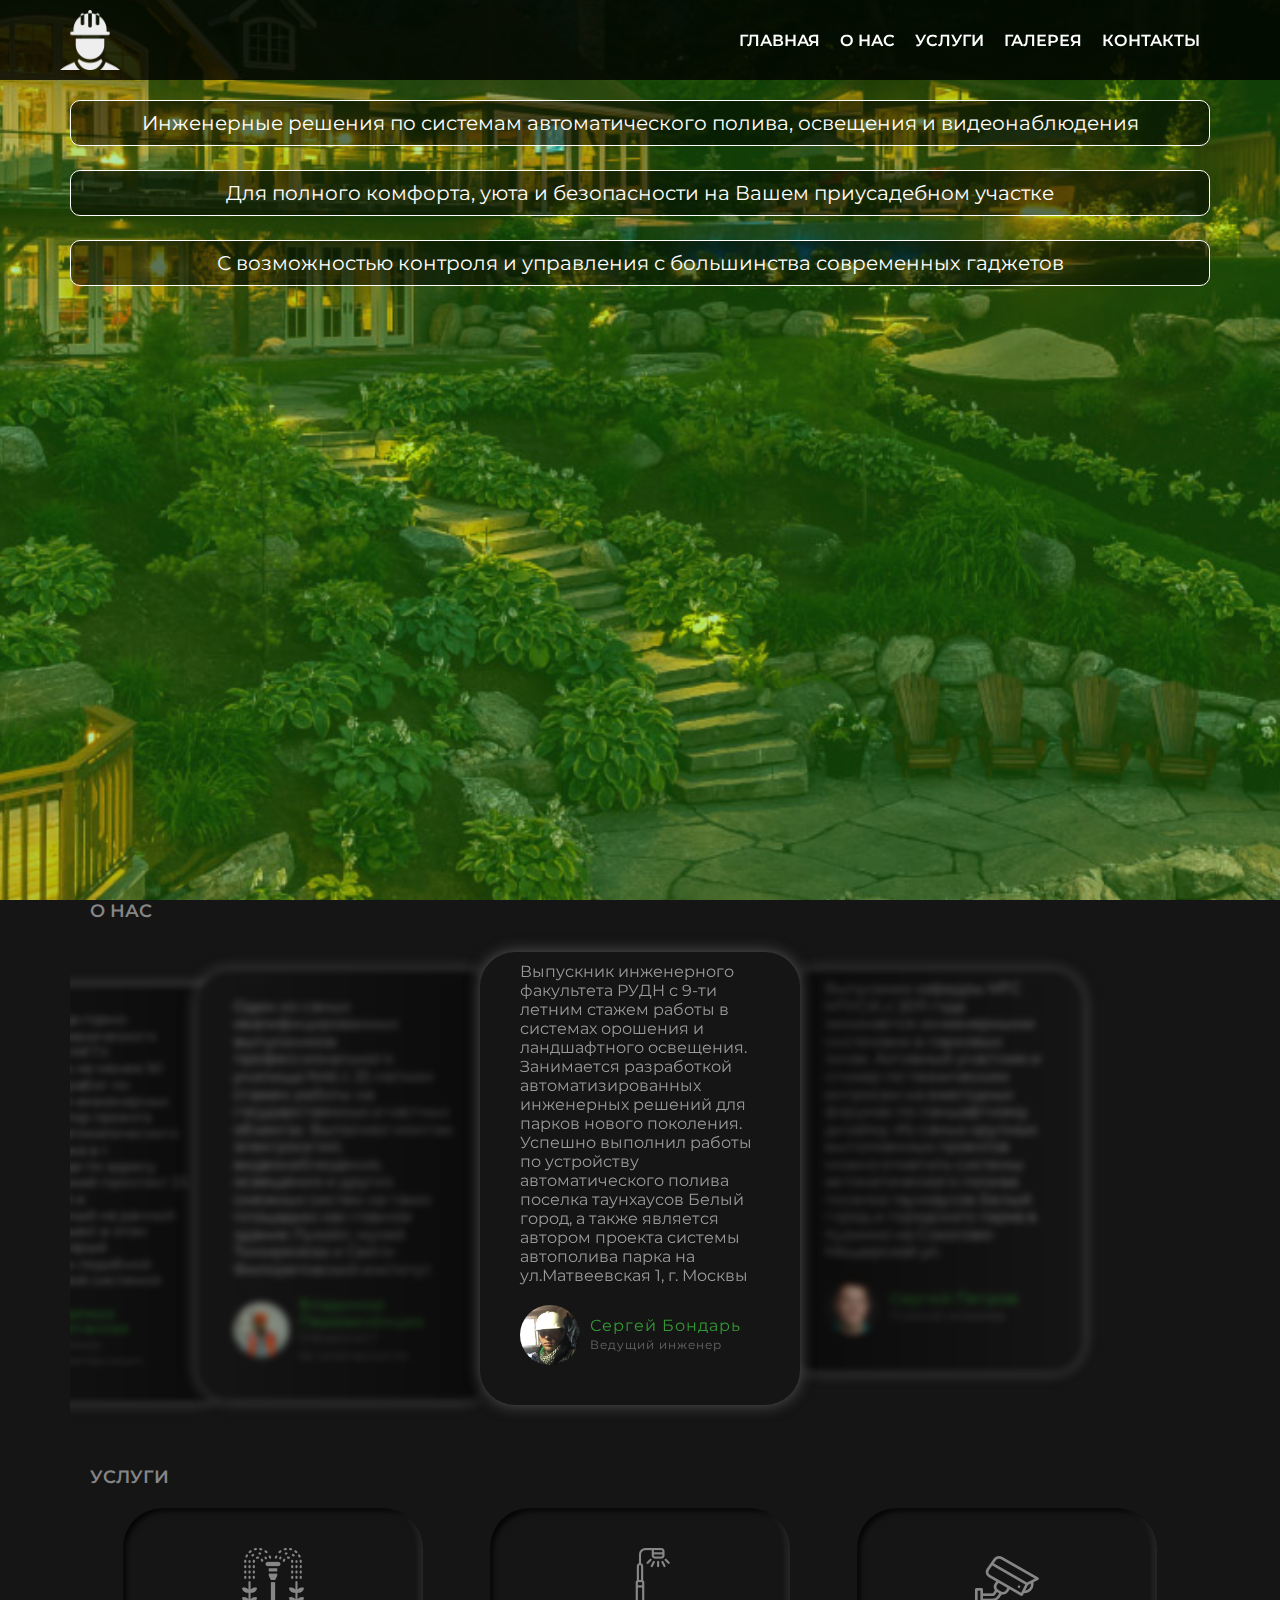
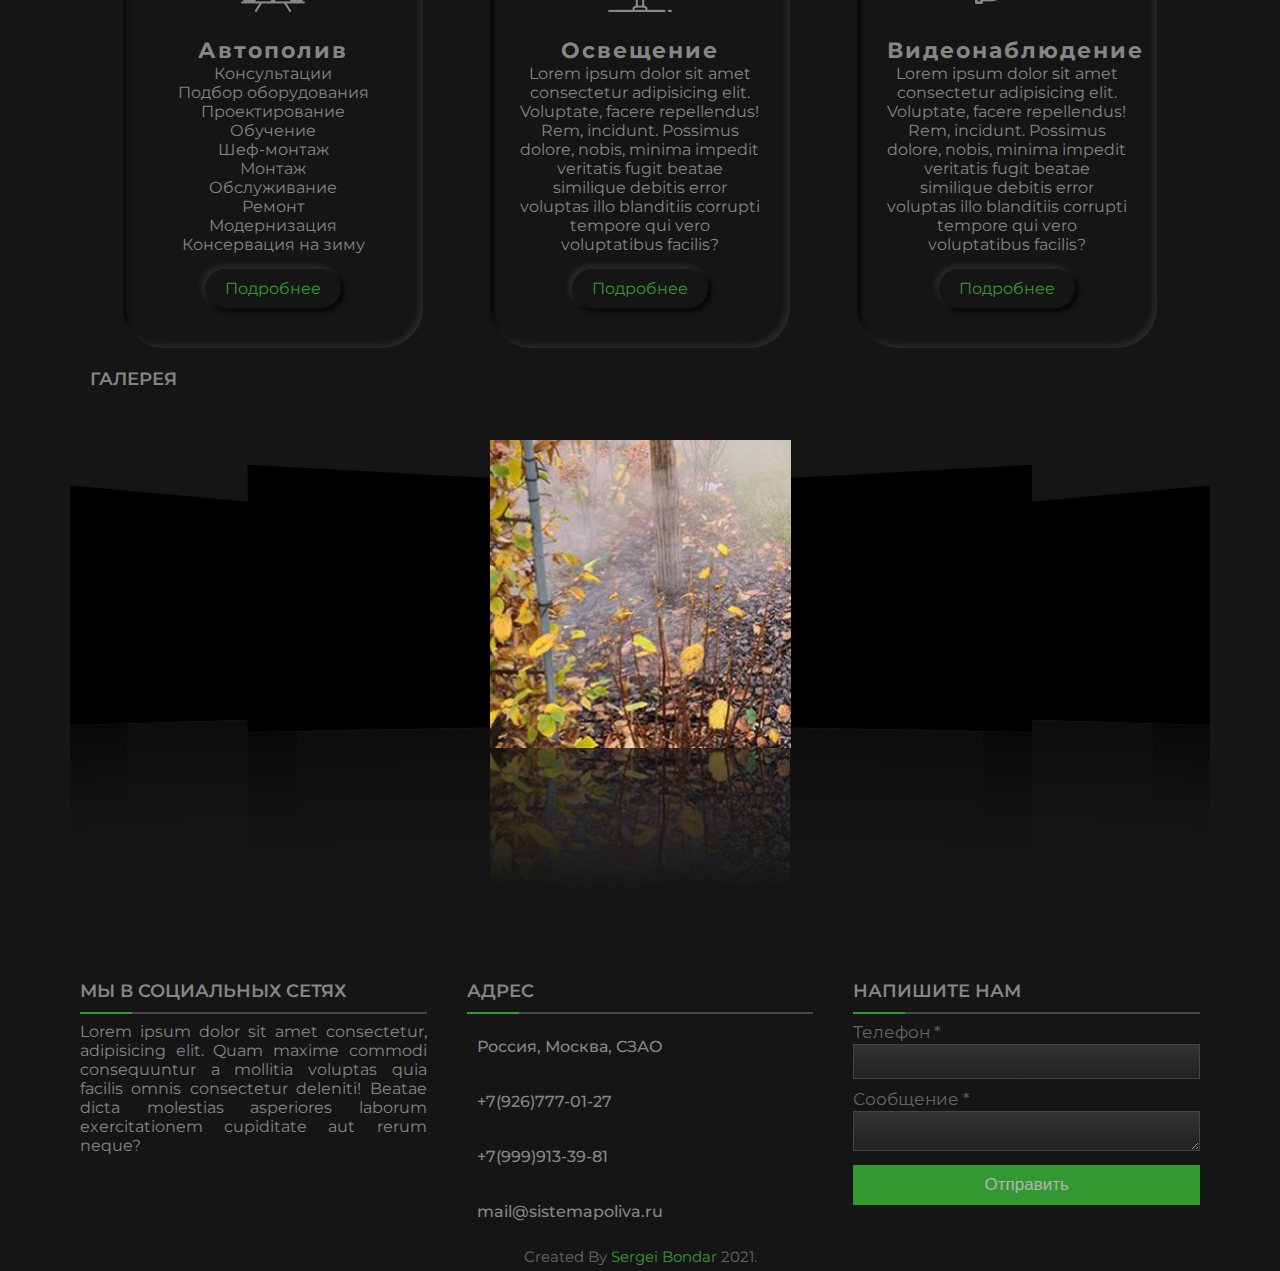
==== index.html @ 10c50702 "Update index.html" ====
<!DOCTYPE html>
<html lang="en">
<head>
  <meta charset="UTF-8">
  <meta name="viewport" content="width=device-width, initial-scale=1.0">
  <script src="js/icons.js" crossorigin="anonymous"></script>
  <title>Services and solutions</title>
  <link rel="stylesheet" href="https://unpkg.com/swiper/swiper-bundle.min.css" />
  <link rel="stylesheet" href="css/style.css">

</head>
<body>

  <div class="lds-ring loader" id="loader">
    <div></div>
    <div></div>
    <div></div>
    <div></div>
</div>



  <div class="wrapper">



      <header class="header">
            <div class="container">
                <div class="header__body">

                    <a href="#" class="header__logo" >
                        <img src="img/logo.png" alt="">
                    </a>

                    <div class="header__burger">
                      <span>

                      </span>
                    </div>

                    <nav class="header__menu">
                        <ul class="header__list">
                            <li>
                                <a data-goto=".banner" href="#" class="header__link">главная</a>
                            </li>
                             <li>
                                <a data-goto=".about" href="#" class="header__link">о нас</a>
                            </li>
                            <li>
                              <a data-goto=".services1" href="#" class="header__link">услуги</a>
                            </li>
                            <li>
                              <a data-goto=".gallery1" href="#" class="header__link">галерея</a>
                            </li>
                            <li>
                              <a data-goto=".main-content" href="#" class="header__link">контакты</a>
                            </li>
                        </ul>
                    </nav>

                </div>
            </div>
      </header>


      
      <div class="banner" id="start" style="background-image: url(img/banner.jpg);">
        
        <div class="banner__text">
            
            <p><span class="fas fa-pencil-ruler"></span>  Инженерные решения по системам автоматического полива, освещения и видеонаблюдения</p>
            <br>
            <p><span class="far fa-smile"> </span>  Для полного комфорта, уюта и безопасности на Вашем приусадебном участке</p>
            <br>
            <p><span class="fas fa-mobile-alt"> </span>  С возможностью контроля и управления с большинства современных гаджетов</p>
            
             </div>
        <div class="banner-overlay"></div> 
        
   </div>





    <div class="title__about">
   <h2 class="about" id="about">о нас</h2>
  </div>
   <section  class="swiper">  <!-- Swiper -->
    <div class="swiper-container swiper-container1">
      <div class="swiper-wrapper">
          <div class="swiper-slide swiper-slide1">
                <div class="testimonialBox">
                    
                    <div class="content">
                          <p>Выпускник инженерного факультета РУДН с 9-ти летним стажем работы в системах орошения и ландшафтного освещения. Занимается разработкой автоматизированных инженерных решений для парков нового поколения. Успешно выполнил работы по устройству автоматического полива поселка таунхаусов Белый город, а также является автором проекта системы автополива парка на ул.Матвеевская 1, г. Москвы     </p>
                          <div class="details">
                                <div class="imgBx">
                                      <img src="img/sb.jpg" alt="">
                                </div>
                                <h3>Сергей Бондарь <br><span>Ведущий инженер </span></h3>
                          </div>
                    </div> 
                </div>
          </div>
          <div class="swiper-slide swiper-slide1">
                <div class="testimonialBox">
                    
                    <div class="content">
                          <p>Выпускник кафедры МТС МТУСИ, с 2011 года занимается инженерными системами в парковых зонах. Активный участник и спикер по техническим вопросам на ежегодных форумах по ланшафтному дизайну. Из самых крупных выполненных проектов можно отметить системы автоматического полива поселка таунхаусов Белый город и городского парка в Куркино на Соколово-Мещерской ул.       </p>
                          <div class="details">
                                <div class="imgBx">
                                      <img src="img/sp.jpg" alt="">
                                </div>
                                <h3>Сергей Петров <br><span>Главный инженер</span></h3>
                          </div>
                    </div> 
                </div>
          </div>
          <div class="swiper-slide swiper-slide1">
                <div class="testimonialBox">
                    <img src="quote.png" class="quote" alt=""> 
                    <div class="content">
                          <p>Выпускница горно-электромеханического факультета МГГУ. Выполнила не менее 50 успешных работ по разработке инженерных систем. Автор проекта системы автоматического полива парка в г. Зеленограде по адресу Панфиловский проспект 23, это первый и единственный на данный момент объект в этом районе который оборудован подобной современной системой </p>
                          <div class="details">
                                <div class="imgBx">
                                      <img src="img/ns.jpg" alt="">
                                </div>
                                <h3>Надежда <br> Степанова <br><span>Инженер-проектировщик</span></h3>
                          </div>
                    </div> 
                </div>
          </div>
        <div class="swiper-slide swiper-slide1">
              <div class="testimonialBox">
                  <img src="quote.png" class="quote" alt=""> 
                  <div class="content">
                        <p>Один из самых квалифицированных выпускников профессионального училища N46 с 25-летним стажем работы  на государственных и частных объектах. Выполнял монтаж электросетей, видеонаблюдения, освещения и других смежных систем на таких площадках как главное здание Лукойл, музей Тимирязева и Свято-Филоретовский институт.   </p>
                        <div class="details">
                              <div class="imgBx">
                                    <img src="img/vp.jpg" alt="">
                              </div>
                              <h3> Владимир <br>Перевезенцев <br><span>Специалист <br> по электросетям</span></h3>
                        </div>
                  </div> 
              </div>
        </div>
        
      </div>
    </div>
</section>




<script src="https://unpkg.com/swiper/swiper-bundle.min.js"></script>
<script>
    var swiper = new Swiper('.swiper-container', {
      effect: 'coverflow',
      grabCursor: true,
      centeredSlides: true,
      slidesPerView: 'auto',
      coverflowEffect: {
        rotate: 0,
        stretch: 0,
        depth: 100,
        modifier: 1,
        slideShadows: true,
      },
     loop: true,
    });
  </script>


<div class="title__about">
    <h2 class="about services1" id="services">услуги</h2>
   </div>
<section class="services">
    <div class="container__services">
        <div class="card__services">
              <div class="imgBx">
                    <img src="img/poliv.png" alt="">
              </div>
              <div class="contentBx">
                    <h2>Автополив</h2>
                    <p>Консультации <br>
                      Подбор оборудования <br>
                        Проектирование <br>
                        Обучение <br>
                      Шеф-монтаж <br>
                      Монтаж <br>
                      Обслуживание <br>
                      Ремонт <br> 
                      Модернизация <br>
                      Консервация на зиму
                     </p>
                    <a href="http://sistemapoliva.ru/"><span>Подробнее</span></a>
              </div>
        </div>
        <div class="card__services">
              <div class="imgBx">
                    <img src="img/svet.png" alt="">
              </div>
              <div class="contentBx">
                    <h2>Освещение</h2>
                    <p>Lorem ipsum dolor sit amet consectetur adipisicing elit. Voluptate, facere repellendus! Rem, incidunt. Possimus dolore, nobis, minima impedit veritatis fugit beatae similique debitis error voluptas illo blanditiis corrupti tempore qui vero voluptatibus facilis? </p>
                    <a href="#"><span>Подробнее</span></a>
              </div>
        </div>
        <div class="card__services">
              <div class="imgBx">
                    <img src="img/kamera.png" alt="">
              </div>
              <div class="contentBx">
                    <h2>Видеонаблюдение</h2>
                    <p>Lorem ipsum dolor sit amet consectetur adipisicing elit. Voluptate, facere repellendus! Rem, incidunt. Possimus dolore, nobis, minima impedit veritatis fugit beatae similique debitis error voluptas illo blanditiis corrupti tempore qui vero voluptatibus facilis? </p>
                    <a href="#"><span>Подробнее</span></a>
              </div>
        </div>
  </div>
</section>



<div class="title__about">
    <h2 class="about gallery1" id="gallery">галерея</h2>
   </div>
<div class="swiper2">
    <div class="swiper-container swiper-container2">
        <div class="swiper-wrapper">
          <div class="swiper-slide swiper-slide2"><img src="foto/foto1.jpg" alt=""></div>
          <div class="swiper-slide swiper-slide2"><img src="foto/foto2.jpg" alt=""></div>
          <div class="swiper-slide swiper-slide2"><img src="foto/foto3.jpg" alt=""></div>
          <div class="swiper-slide swiper-slide2"><img src="foto/foto4.jpg" alt=""></div>
          <div class="swiper-slide swiper-slide2"><img src="foto/foto5.jpg" alt=""></div>
          <div class="swiper-slide swiper-slide2"><img src="foto/foto6.jpg" alt=""></div>
          <div class="swiper-slide swiper-slide2"><img src="foto/foto7.jpg" alt=""></div>
        </div>
        <!-- Add Pagination -->
        <div class="swiper-pagination"></div>
      </div>
    </div>

    <script src="https://unpkg.com/swiper/swiper-bundle.min.js"></script>
    <script>
        var swiper = new Swiper('.swiper-container2', {
          effect: 'coverflow',
          grabCursor: true,
          centeredSlides: true,
          slidesPerView: 'auto',
          coverflowEffect: {
            rotate: 20,
            stretch: 0,
            depth: 200,
            modifier: 1,
            slideShadows: true,
          },
            loop: true,
            autoplay: {
            delay: 1500,
            disableOnInteraction: false,
      },
        });
      </script>




      <section class="content">
          <div class="container">
              <div class="content__text">
                <p></p>
                <p></p>
              </div>
          </div>
      </section>


      <footer class="footer">
        <div class="container">
          <div class="main-content" id="contacts">
              <div class="left box">
                  <h2 class="">Мы в социальных сетях</h2>
                 <div class="footer__content">
                     <p>Lorem ipsum dolor sit amet consectetur, adipisicing elit. Quam maxime commodi consequuntur a mollitia voluptas quia facilis omnis consectetur deleniti! Beatae dicta molestias asperiores laborum exercitationem cupiditate aut rerum neque?</p>
                     <div class="social">
                         <a href="https://www.facebook.com/sistemapoliva"><span class="fab fa-facebook-f"></span></a>
                         <a href="#"><span class="fab fa-twitter"></span></a>
                         <a href="https://www.instagram.com/sistema_poliva"><span class="fab fa-instagram"></span></a>
                         <a href="https://www.tiktok.com/@bondarser"><span class="fab fa-tiktok"></span></a>
                         <a href="#"><span class="fab fa-youtube"></span></a>
                         <a href="https://vk.com/sistemapoliva_ru"><span class="fab fa-vk"></span></a>
                     </div>
                 </div>
              </div>

              <div class="center box">
               <h2 class="">Адрес</h2>
               <div class="footer__content">
                   <div class="place">
                       <span class="fas fa-map-marker-alt"></span>
                       <span class="footer__text">Россия, Москва, СЗАО</span>
                   </div>
                   <div class="phone">
                       <span class="fas fa-phone-alt"></span>
                       <span class="footer__text">
                           <a href=”tel:+79267770127”>+7(926)777-01-27</a>
                       </span>
                   </div>
                   <div class="phone">
                    <span class="fas fa-phone-alt"></span>
                    <span class="footer__text">
                        <a href=”tel:+7999913381”>+7(999)913-39-81</a>
                    </span>
                </div>
                   <div class="email">
                       <span class="fas fa-envelope"></span>
                       <span class="footer__text">
                           <a href="mailto:mail@sistemapoliva.com">mail@sistemapoliva.ru</a>
                       </span>
                   </div>
               </div>
              </div>
              <div class="right box">
                  <h2>Напишите нам</h2>
                  <div class="footer__content">
                      <form action="php/telegram.php" method="POST" id="form" class="form__body">
                          <div class="email" >
                              <div class="footer__text">Телефон *</div>
                              <input type="tel" required name="user_phone" id="">
                          </div>
                          <div class="msg">
                           <div class="footer__text">Сообщение *</div>
                           <textarea name="user_message" id="" required cols="25" rows="2"></textarea>
                          </div>
                          <div class="footer__btn">
                              <button type="submit" class="form__button">Отправить</button>
                          </div>
                      </form>
                  </div>
              </div>
          </div>
          <div class="bottom">
                <center>
                      <span class="credit">Created By <a href="https://www.instagram.com/serbondar/">Sergei Bondar</a></span>
                      <span class="far fa-copyright"></span>
                      <span>2021.</span>
                </center>
          </div>
       </div>
      </footer>




  </div>
  
  <script src="https://code.jquery.com/jquery-3.5.1.min.js"></script>
  <script src="js/script.js"></script>
  <script src="js/jquery.js"></script>
      <script src="js/custom.js"></script>
</body>
</html>
---- css/style.css ----
@import url('https://fonts.googleapis.com/css2?family=Montserrat:wght@400;500;600;700&display=swap');

*, *:before, *:after{
	padding: 0;
	margin: 0;
	border:0;
	box-sizing: border-box;
	
	
}

html,body {
	height: 100%;
	font-family: Arial, Helvetica, sans-serif;
	font-family: 'Montserrat', sans-serif;
	background: #151515;
}

.banner{
	min-height: 100vh;
	 position: relative;
	 background-position: center center;
	 background-repeat: no-repeat;
	 background-size: auto 200%;
       color: #fff;
 }
 .banner-overlay{
	position: absolute;
	left: 0;
	top: 0;
	right: 0; 
	bottom: 0;
	z-index: 1;
	pointer-events: none;
	background: #000;
	opacity: 0;

 }

 .banner__text {
	 position: absolute;
	 top: 100px;
	 left: 10px;
	 right: 10px;
	
      
       font-size: 20px;
     }   
  


 .banner__text p {
      
	max-width: 1140px;
      margin: 0 auto;
    border: 1px solid #fff;  
    border-radius: 10px; 
    background: rgba(0, 0, 0, 0.5);
    padding: 10px; 
    text-align: center;
 }

.title__about h2 {
      max-width: 1140px;
      margin: 0 auto;
}


 /*swiper about start*/
.about {
      padding: 0 0 0 20px;
      font-size: 1.125rem;
    font-weight: 600;
    text-transform: uppercase;
    color: #868686;
    
    
}

 .swiper{
      position: relative;
      width: 100%;
      min-height: vh;
      display: flex;
      justify-content: center;
      align-items: center;
      background: ;
      overflow: hidden;
      margin: 0 auto;
     max-width: 1140px;
}

.swiper-container1 {
      width: 100%;
      padding-top: 30px;
      padding-bottom: 30px;
    }

    .swiper-slide1 {
      background-position: center;
      background-size: cover;
      width: 320px;
      background: #151515;
      box-shadow: 0px 0px 15px rgba(139, 139, 139, 0.568);
      filter: blur(4px);
      border-radius: 35px;
    }

    .swiper-slide-active {
      filter: blur(0px);  
      background: #151515;
    }



    .testimonialBox {
          position: relative;
          width: 100%;
          padding: 40px;
          padding-top: 0px;
          color: #999;

    }

  

  

    .testimonialBox .details {
          display: flex;
          align-items: center;
          margin-top: 20px;
    }

    .testimonialBox .details .imgBx {
       position: relative;
       width: 60px;
       height: 60px;
       border-radius: 50%;
       overflow: hidden;
          margin-right: 10px;
    }  

    .testimonialBox .details .imgBx img {
          position: absolute;
          top: 0;
          left: 0;
          width: 100%;
          height: 100%;
          object-fit: cover ;
    }

    .testimonialBox .details h3{
         font-size: 16px;
         font-weight: 400;
         letter-spacing: 1px;
         color: #339933;
         line-height: 1.1em; 
    }

    .testimonialBox .details h3 span {
          font-size: 12px;
          color: #666;
    }

    .swiper-container-3d .swiper-slide-shadow-left,
    .swiper-container-3d .swiper-slide-shadow-right {
          background-image: none;
    }





 /*swiper about end*/


 /*services start*/

 .services {
      display: flex;
      justify-content: center;
      align-items: center;
      min-height: ;
      background: #151515;
    
}

.container__services {
      position: relative;
      display: flex;
      justify-content: space-around;
      align-items: center;
      flex-wrap: wrap;
      width: 1100px;


}

.container__services .card__services {
      width: 300px;
      margin: 20px;
      padding: 40px 30px 40px 30px;
      background: #151515;
      border-radius: 40px;
      box-shadow: inset -3px -3px 7px rgba(255, 255, 255, 0.1),
                  inset 3px 3px 5px rgba(0,0,0,0.8) 
}


.container__services .card__services .imgBx {
      position: relative;
      text-align: center;

}

.container__services .card__services .imgBx img {
      max-width: 120px;
      
}

.container__services .card__services .contentBx {
      position: relative;
      margin-top: 20px;
      text-align: center;
}


.container__services .card__services .contentBx h2 {
      color: #868686;
      font-weight: 700;
      font-size: 1.4em;
      letter-spacing: 2px;
}

.container__services .card__services .contentBx p {
      color: #868686;
}

.container__services .card__services .contentBx a {
      display: inline-block;
      padding: 10px 20px;
      margin-top: 15px;
      border-radius: 40px;
      color: #339933;
      font-size: 16px;
      text-decoration: none;
      box-shadow:  -3px -3px 7px rgba(255,255,255,0.1),
             3px 3px 5px rgba(0,0,0,0.8) 
}

.container__services .card__services .contentBx a:hover {
      box-shadow: inset -3px -3px 7px rgba(255,255,255,0.1),
           inset  3px 3px 5px rgba(0,0,0,0.8) 
}

.container__services .card__services a:hover span {
      display: block;
      transform: scale(0.98);
}

 /*services end*/

 /*gallery start*/

 .swiper2 {
       
      position: relative;
      width: 100%;
      font-size: 14px;
      display: flex;
      justify-content: center;
      align-items: center;
      overflow: hidden;
      min-height: ;
      background: ;
      margin: 0 auto;
     max-width: 1140px;
      
  
    }
  
    .swiper-container2 {
      width: 100%;
      padding-top: 50px;
      padding-bottom: 200px;
      
    }
  
    .swiper-slide2 {
      background-position: center;
      background-size: cover;
      width: 300px;
      height: 300px;
      background: #000 ;
      -webkit-box-reflect: below 1px linear-gradient(transparent,transparent,rgba(0, 0, 0, 0.4));
    }


 /*gallery end*/

.container {
	max-width: 1180px;
	margin: 0 auto;
	padding: 0 10px;
}

.header {
	position: fixed;
	width: 100%;
	top: 0;
	left: 0;
	z-index: 50;
}

.header:before {
	content: "";
	position: absolute;
	width: 100%;
	height: 100%;
	top:0;
	left: 0;
	background: rgba(0, 0, 0, 0.8);

	z-index: 2;
}

.header__body{
	position: relative;
	
	display: flex;
	justify-content:space-between;
	height: 80px;
	align-items: center;	
}

.header__link {
	display: flex;
	text-transform: uppercase;
	text-decoration: none;
	font-weight: 600;
      color: #fff;

}

.header__list{
	display: flex;
	position: relative;
	z-index: 2;
}

.header__list li {
	list-style: none;
	margin-right:20px ;
	

}

.header__logo {
	flex: 0 0 60px;
	border-radius: ;
	overflow: hidden;
	position: relative;
	z-index: 3;
	
}

.header__logo img {
	max-width: 100%;
	display: block;
}

.content__text {
	font-size: 16px;
	line-height: 25px ;
      color: #868686;
}

.content__text p {
	margin-bottom: 20px;
}
.content {
	padding-top: 10px;
	flex: 1 1 auto;
}
 
.header__burger {
	display: none; //скрыть бургер при всех остальных разрешениях экрана
}

.wrapper {
	min-height: 100%;
	overflow: hidden;
	display: flex;
	flex-direction: column;
}



@media (max-width:767px) {
	body.lock {
		overflow: hidden;
	}

	.header__link {
		font-size: 24px;
	}


	.content {
		padding: 55px 0 0 0;
	}


	.header__logo {
		flex: 0 0 40px;
		
		
	}

	.header__body {
		height: 50px;
	}

	.header__burger {
		display: block;
		position: relative;
		width: 30px;
		height: 20px;
		position: relative;
		z-index: 3;
	}

	.header__burger span {
		background-color: #fff;
		position: absolute;
		width: 100%;
		height: 2px;
		left: 0;
		top: 9px;
		transition: all 0.4s ease 0s;
	}

	.header__burger:before,
	.header__burger:after {
		content: '';
		background-color: #fff;
		position: absolute;
		width: 100%;
		height: 2px;
		left: 0;
		transition: all 0.4s ease 0s;
	}

	.header__burger:before {
		top: 0;
	}

	.header__burger:after {
		bottom: 0;
	}

	.header__menu {
		position: fixed;
		top: -100%;
		left: 0;
		width: 100%;
		height: 100%;
		overflow: auto;
		background: rgba(0, 0, 0, 0.8);
		padding-top: 60px;
		transition: all 0.8s ease 0s;
	}

	.header__menu.active {
		top:0;
	}

	.header__list {
		display: block;
	}

	.header__list li {
		margin:  0px 0px 25px 20px;
	}

	.header__burger.active:before {
		transform: rotate(45deg);
		top: 9px;
	}

	.header__burger.active:after {
		transform: rotate(-45deg);
		bottom: 9px;
	}

	.header__burger.active span {
		transform: scale(0);
	}

	

}
////////////////fooooter

.footer {
	
      width: 100%;
       
}

.main-content {
	padding: 0px 0 0 0;
	background: #151515;
      display: flex;
	transition: all 0.8s ease 0s;
      color: #868686;
}

.main-content .box {
      flex-basis: 50%;
      padding: 10px 20px;
      
      
}

.box h2 {
    font-size: 1.125rem;
    font-weight: 600;
    text-transform: uppercase;  
}

.box .footer__content {
      margin: 20px 0 0 0;
      position: relative;
}

.box .footer__content:before{
      position: absolute;
      content: '';
      top: -10px;
      height: 2px;
      width: 100%;
      background: #474747;
}

.box .footer__content:after{
     position: absolute; 
     content: '';
     height: 2px;
     width: 15%;
     background: #339933;
     top: -10px;
}

.left .footer__content p {
      text-align: justify;
}

.left .footer__content .social {
    margin: 20px 0 0 0;  
}

.social a {
      color: #868686;
}

.left .footer__content .social a{
      padding: 0 2px;
}

.left .footer__content .social a span {
     height: 40px;
     width: 40px; 
     background: #1b1b1b;
     line-height: 40px;
     text-align: center;
     font-size: 18px;
     border-radius: 5px;
     transition: 0.3s;
}

.left .footer__content .social a span:hover {
      background: #339933;
}

.center .footer__content .fas {
      font-size: 1.4375rem;
      height: 40px;
      width: 40px;
      line-height: 45px;
      text-align: center;
      border-radius: 50%;
      transition: 00.3s;
      cursor: pointer;
      
}

.center .footer__content .fas:hover {
      background: #339933; 
}

.center .footer__content .footer__text {
      font-style: 1.0625em;
      font-weight: 500;
      padding-left: 10px;
}

.center .footer__content .phone {
      margin: 10px 0;
      color: #868686;
}

.right form .footer__text {
     font-size:1.0625rem;
     margin-bottom: 2px;
     color: #656565; 
}

.footer__text a {
      color: #868686;
      text-decoration: none;
}

.right form .msg {
      margin-top: 10px;
}

.right form input, .right form textarea{
     /*
      
      
      background: #151515 ;
      padding-left: 10px;
      border: 1px solid #222222;
*/
      

   
      font-size: 1.0625rem;
      outline: none;
     width: 100%;
      color: #868686;
      border: 1px solid #444;
      caret-color: #339933;
      background: linear-gradient(#333,#222);
}

.right form input{
      height: 35px;
}

.right form input:focus,
 .right form textarea:focus{
      
            
            box-shadow: 0 0 5px rgba(0,255,0,.2),
                        inset 0 0 5px rgba(0,255,0,.1);
            background: linear-gradient(#333933,#222922);
            animation: glow .8s ease-out infinite alternate;
        
 }
 @keyframes glow {
      0%{
          border-color: #339933;
          box-shadow: 0 0 5px rgba(0,255,0,.2),
                      inset 0 0 5px rgba(0,0,0,.1);
      }
      100%{
          border-color: #6f6;
          box-shadow: 0 0 20px rgba(0,255,0,.2),
                      inset 0 0 10px rgba(0,255,0,.4);
      }
  }

 .right form .footer__btn {
       margin-top: 10px;
 }

 .right form .footer__btn button{
       height: 40px;
       width: 100%;
       border:none;
       outline: none;
       background: #339933;
       font-size: 1.0625rem;
       font-weight: 500;
       cursor: pointer;
       transition: 0.3s;
       color: rgb(180, 180, 180);
 }

 .right form .footer__btn button:hover {
       background: #000;
 }

.bottom center{
      padding: 5px;
      font-size: 0.9375rem;
      background: #151515;
}

.bottom center span {
      color: #656565;
}

.bottom center a{
      color: #339933;
      text-decoration: none;
}
.bottom center a:hover{
     text-decoration: underline; 
}

@media screen and (max-width:900px) {
      footer{
            position: relative;
            bottom: 0px;
      }
      .main-content{
           flex-wrap: wrap; 
           flex-direction: column;
      }
      .main-content .box{
            margin: 5px 0 ;
      }
}



/*preloader*/

.lds-ring {
      display: inline-block;
      position: relative;
      width: 80px;
      height: 80px;
      
    }
    .lds-ring div {
      box-sizing: border-box;
      display: block;
      position: absolute;
      width: 64px;
      height: 64px;
      margin: 8px;
      border: 8px solid #fff;
      border-radius: 50%;
      animation: lds-ring 1.1s cubic-bezier(0.5, 0, 0.5, 1) infinite;
      border-color: #fff transparent transparent transparent;
    }
    .lds-ring div:nth-child(1) {
      animation-delay: -0.45s;
    }
    .lds-ring div:nth-child(2) {
      animation-delay: -0.3s;
    }
    .lds-ring div:nth-child(3) {
      animation-delay: -0.15s;
    }
    @keyframes lds-ring {
      0% {
        transform: rotate(0deg);
      }
      100% {
        transform: rotate(360deg);
      }
    }
    
    .loader {
      background: #151515;
      width: 100%;
      height: 100vh;
      display: flex;
      justify-content: center;
      align-items: center;
      position: fixed;
      top: 0;
      left: 0;
      z-index: 1000;
      clip-path: circle(150% at 50% 0);
      transition: clip-path 4s ease-in-out ;
  }
  
  
  .loader2 {
      clip-path: circle(0% at 50% 100%);
  }
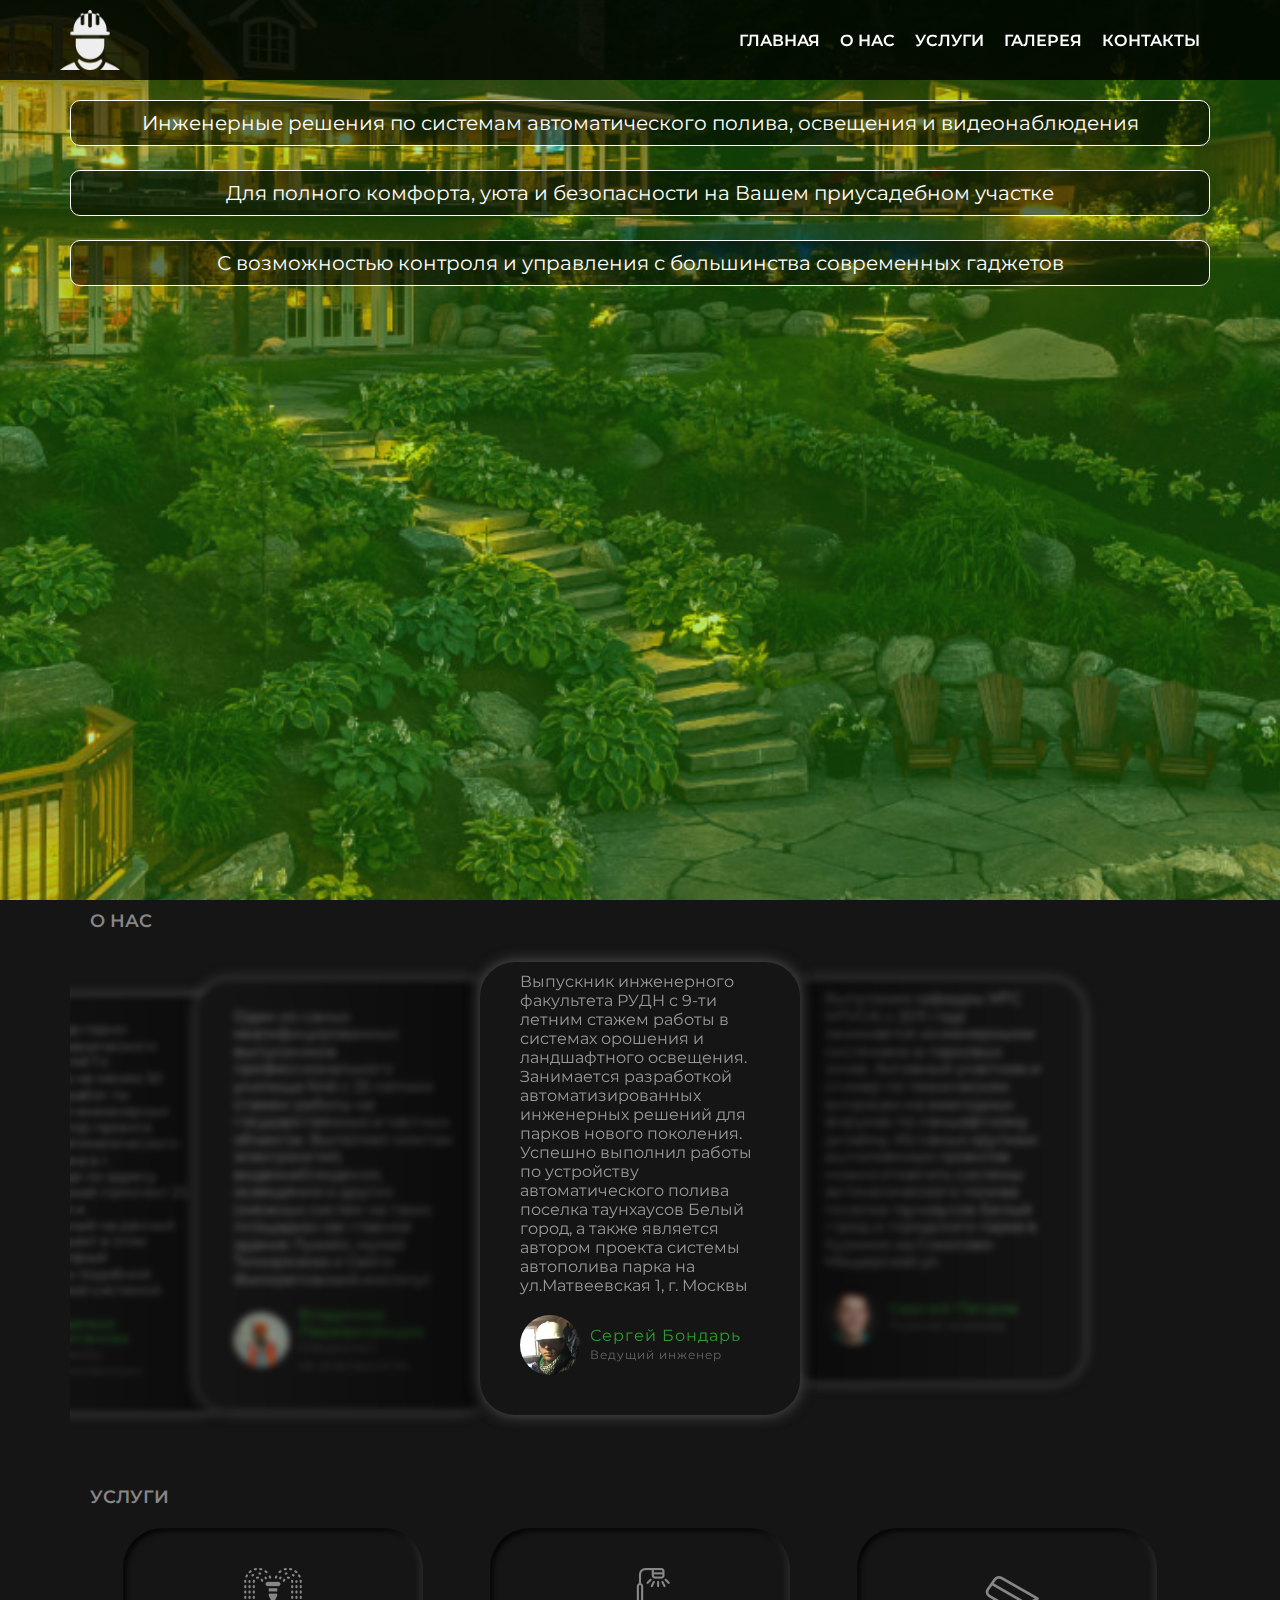
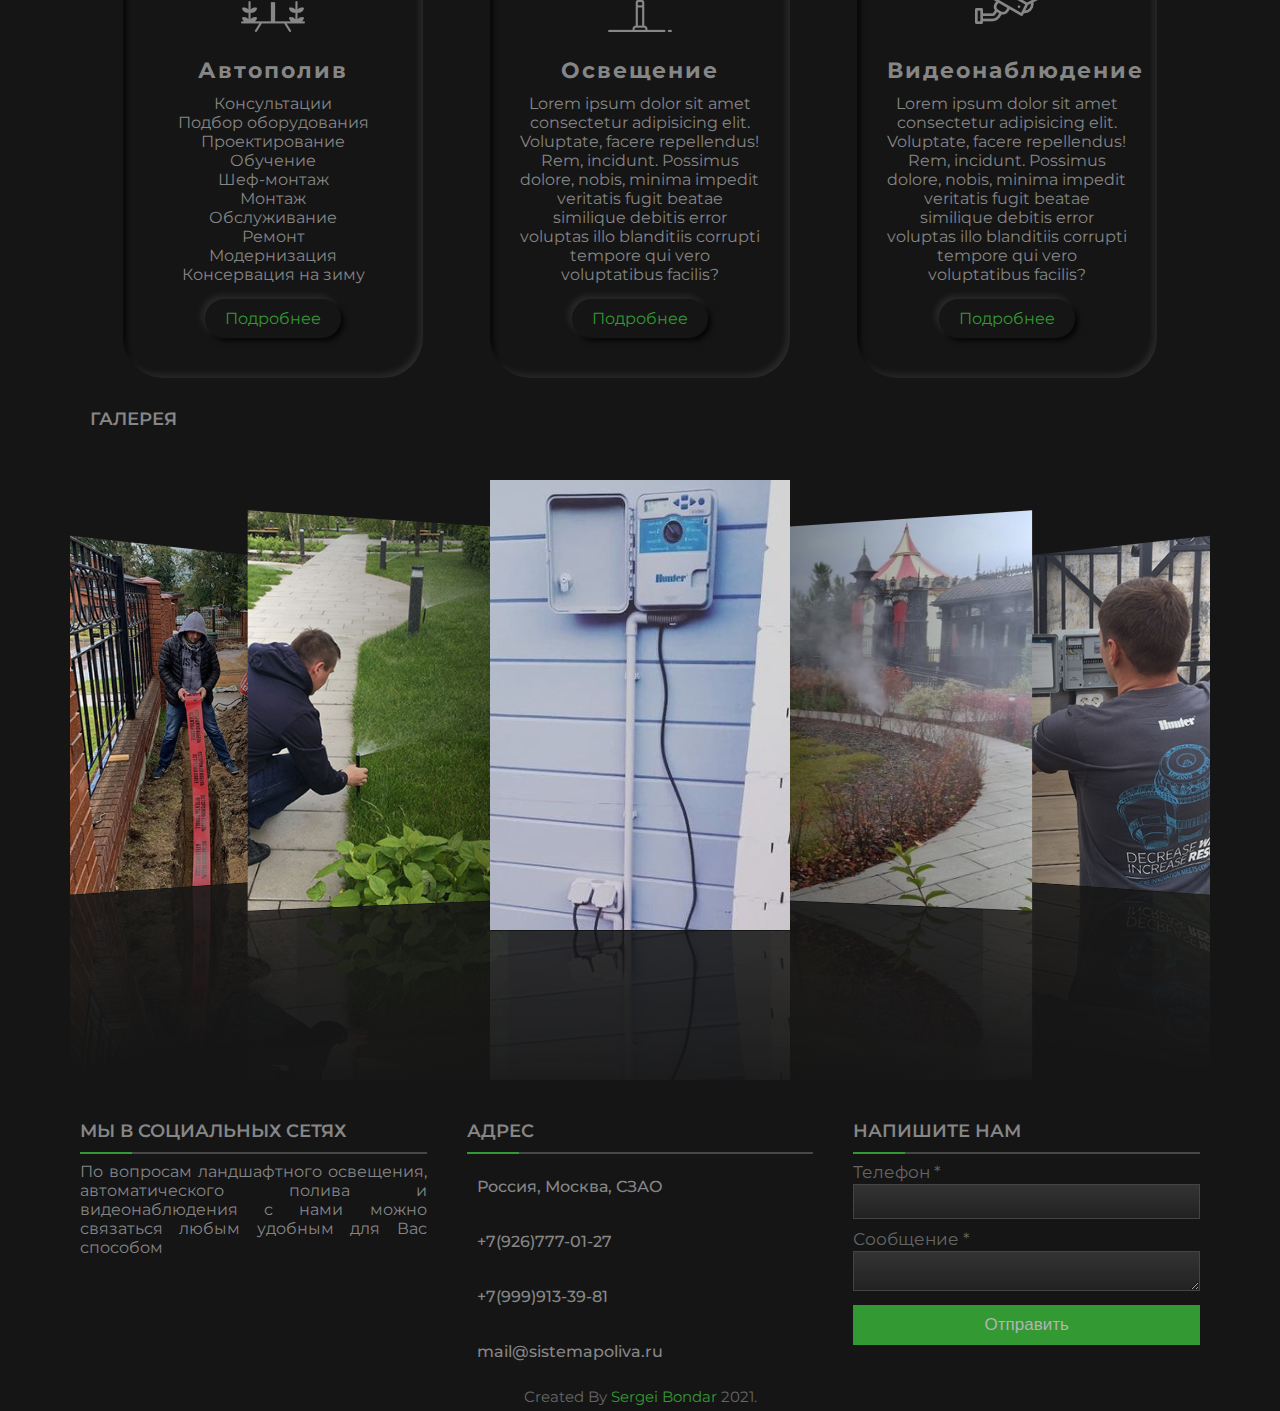
==== commit 4adc0cb2: "Update index.html" ====
--- a/index.html
+++ b/index.html
@@ -282,7 +282,7 @@
               <div class="left box">
                   <h2 class="">Мы в социальных сетях</h2>
                  <div class="footer__content">
-                     <p>Lorem ipsum dolor sit amet consectetur, adipisicing elit. Quam maxime commodi consequuntur a mollitia voluptas quia facilis omnis consectetur deleniti! Beatae dicta molestias asperiores laborum exercitationem cupiditate aut rerum neque?</p>
+                     <p>По вопросам ландшафтного освещения, автоматического полива и видеонаблюдения с нами можно связаться любым удобным для Вас способом</p>
                      <div class="social">
                          <a href="https://www.facebook.com/sistemapoliva"><span class="fab fa-facebook-f"></span></a>
                          <a href="#"><span class="fab fa-twitter"></span></a>
--- a/css/style.css
+++ b/css/style.css
@@ -68,7 +68,7 @@
 
  /*swiper about start*/
 .about {
-      padding: 0 0 0 20px;
+      padding: 10px 0 0 20px;
       font-size: 1.125rem;
     font-weight: 600;
     text-transform: uppercase;
@@ -195,6 +195,10 @@
       width: 1100px;
 
 
+}
+
+.contentBx h2 {
+      padding: 0 0 10px 0;
 }
 
 .container__services .card__services {
@@ -283,7 +287,7 @@
     .swiper-container2 {
       width: 100%;
       padding-top: 50px;
-      padding-bottom: 200px;
+      padding-bottom: 150px;
       
     }
   
@@ -291,9 +295,9 @@
       background-position: center;
       background-size: cover;
       width: 300px;
-      height: 300px;
+      height: 450px;
       background: #000 ;
-      -webkit-box-reflect: below 1px linear-gradient(transparent,transparent,rgba(0, 0, 0, 0.4));
+      -webkit-box-reflect: below 1px linear-gradient(transparent,transparent,rgba(0, 0, 0, 0.15));
     }
 
 
@@ -744,10 +748,10 @@
       width: 64px;
       height: 64px;
       margin: 8px;
-      border: 8px solid #fff;
+      border: 8px solid #339933;
       border-radius: 50%;
-      animation: lds-ring 1.1s cubic-bezier(0.5, 0, 0.5, 1) infinite;
-      border-color: #fff transparent transparent transparent;
+      animation: lds-ring 1.0s cubic-bezier(0.5, 0, 0.5, 1) infinite;
+      border-color: #339933 transparent transparent transparent;
     }
     .lds-ring div:nth-child(1) {
       animation-delay: -0.45s;
@@ -779,7 +783,7 @@
       left: 0;
       z-index: 1000;
       clip-path: circle(150% at 50% 0);
-      transition: clip-path 4s ease-in-out ;
+      transition: clip-path 3s ease-in-out ;
   }
   
   
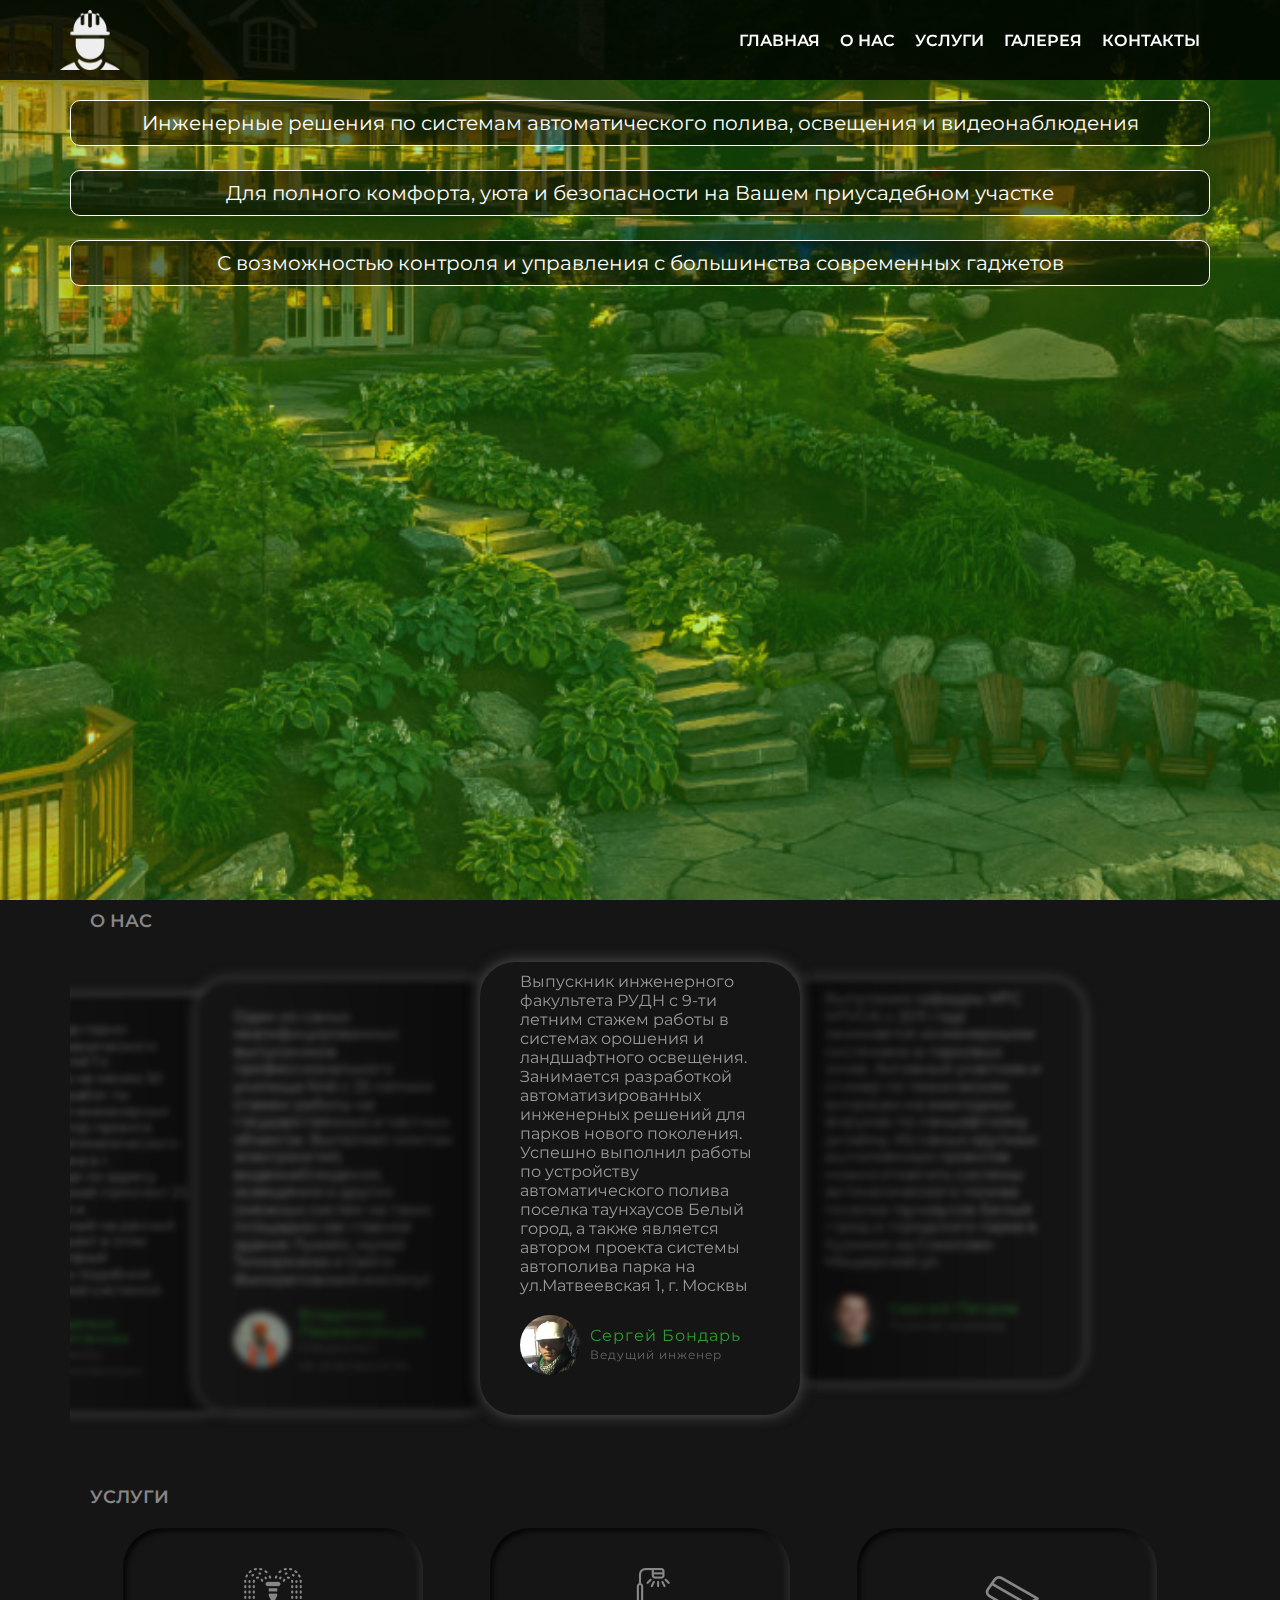
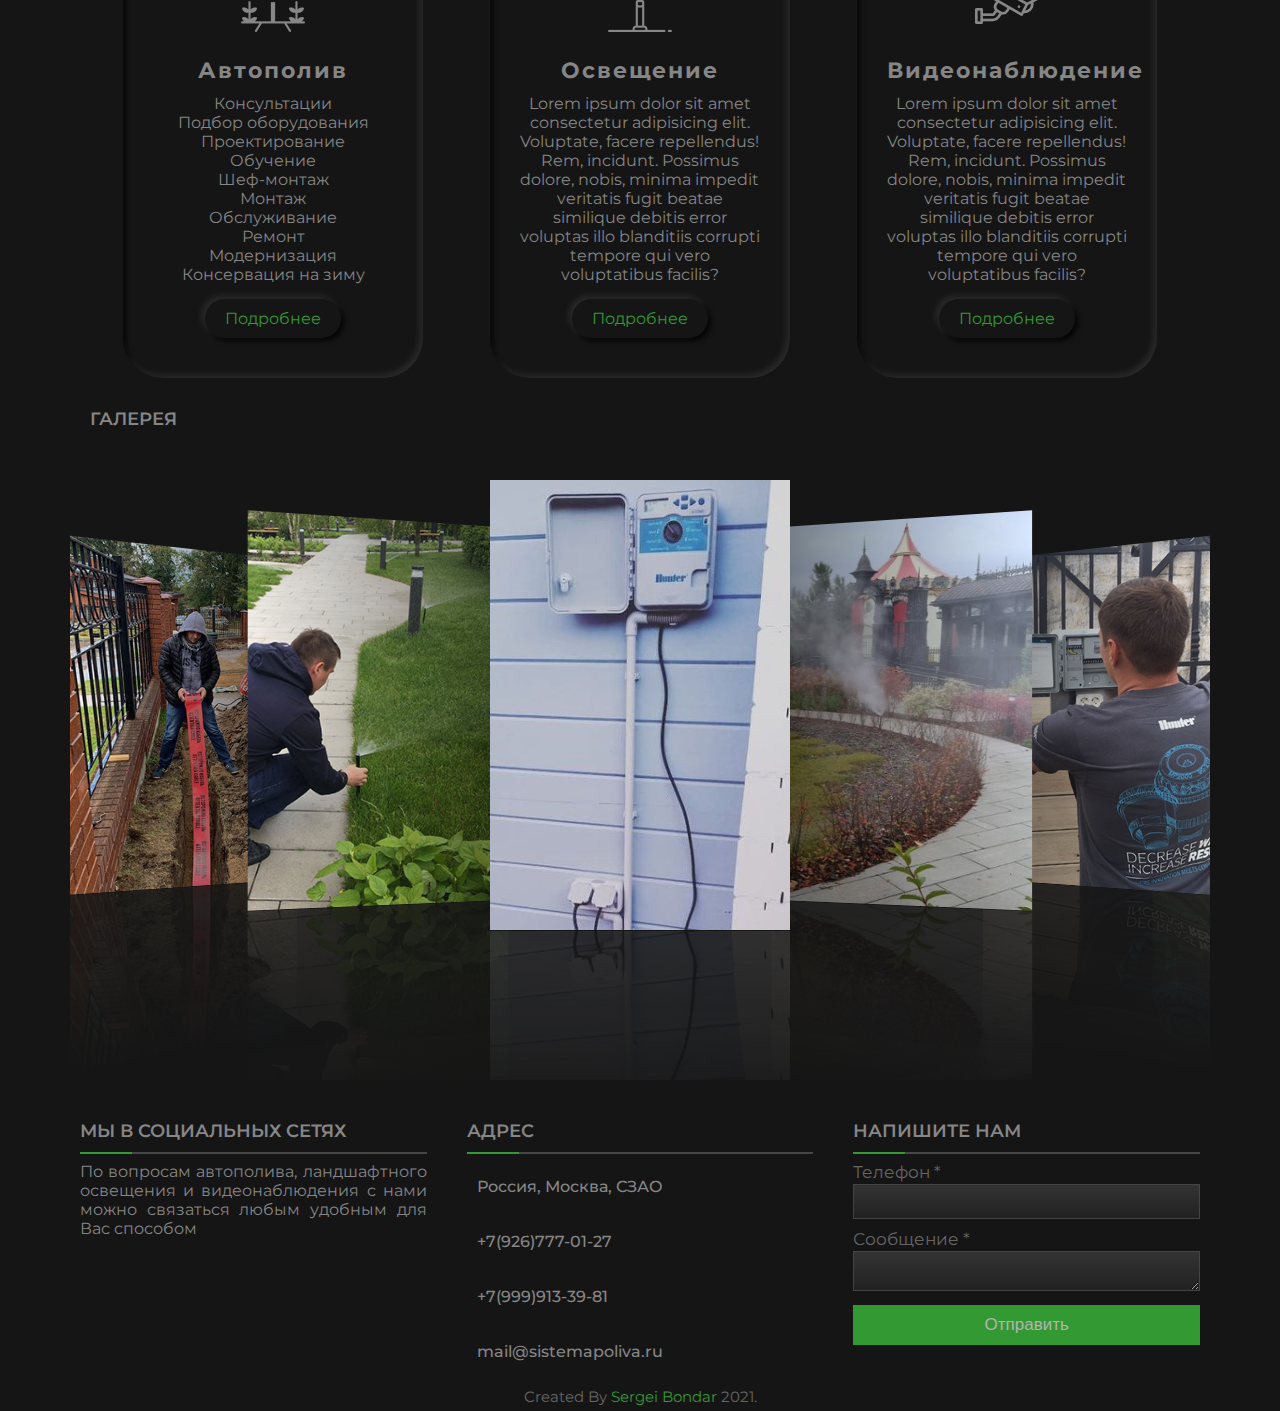
==== commit 78b59d8b: "Update index.html" ====
--- a/index.html
+++ b/index.html
@@ -282,7 +282,7 @@
               <div class="left box">
                   <h2 class="">Мы в социальных сетях</h2>
                  <div class="footer__content">
-                     <p>По вопросам ландшафтного освещения, автоматического полива и видеонаблюдения с нами можно связаться любым удобным для Вас способом</p>
+                     <p>По вопросам автополива, ландшафтного освещения и видеонаблюдения с нами можно связаться любым удобным для Вас способом</p>
                      <div class="social">
                          <a href="https://www.facebook.com/sistemapoliva"><span class="fab fa-facebook-f"></span></a>
                          <a href="#"><span class="fab fa-twitter"></span></a>
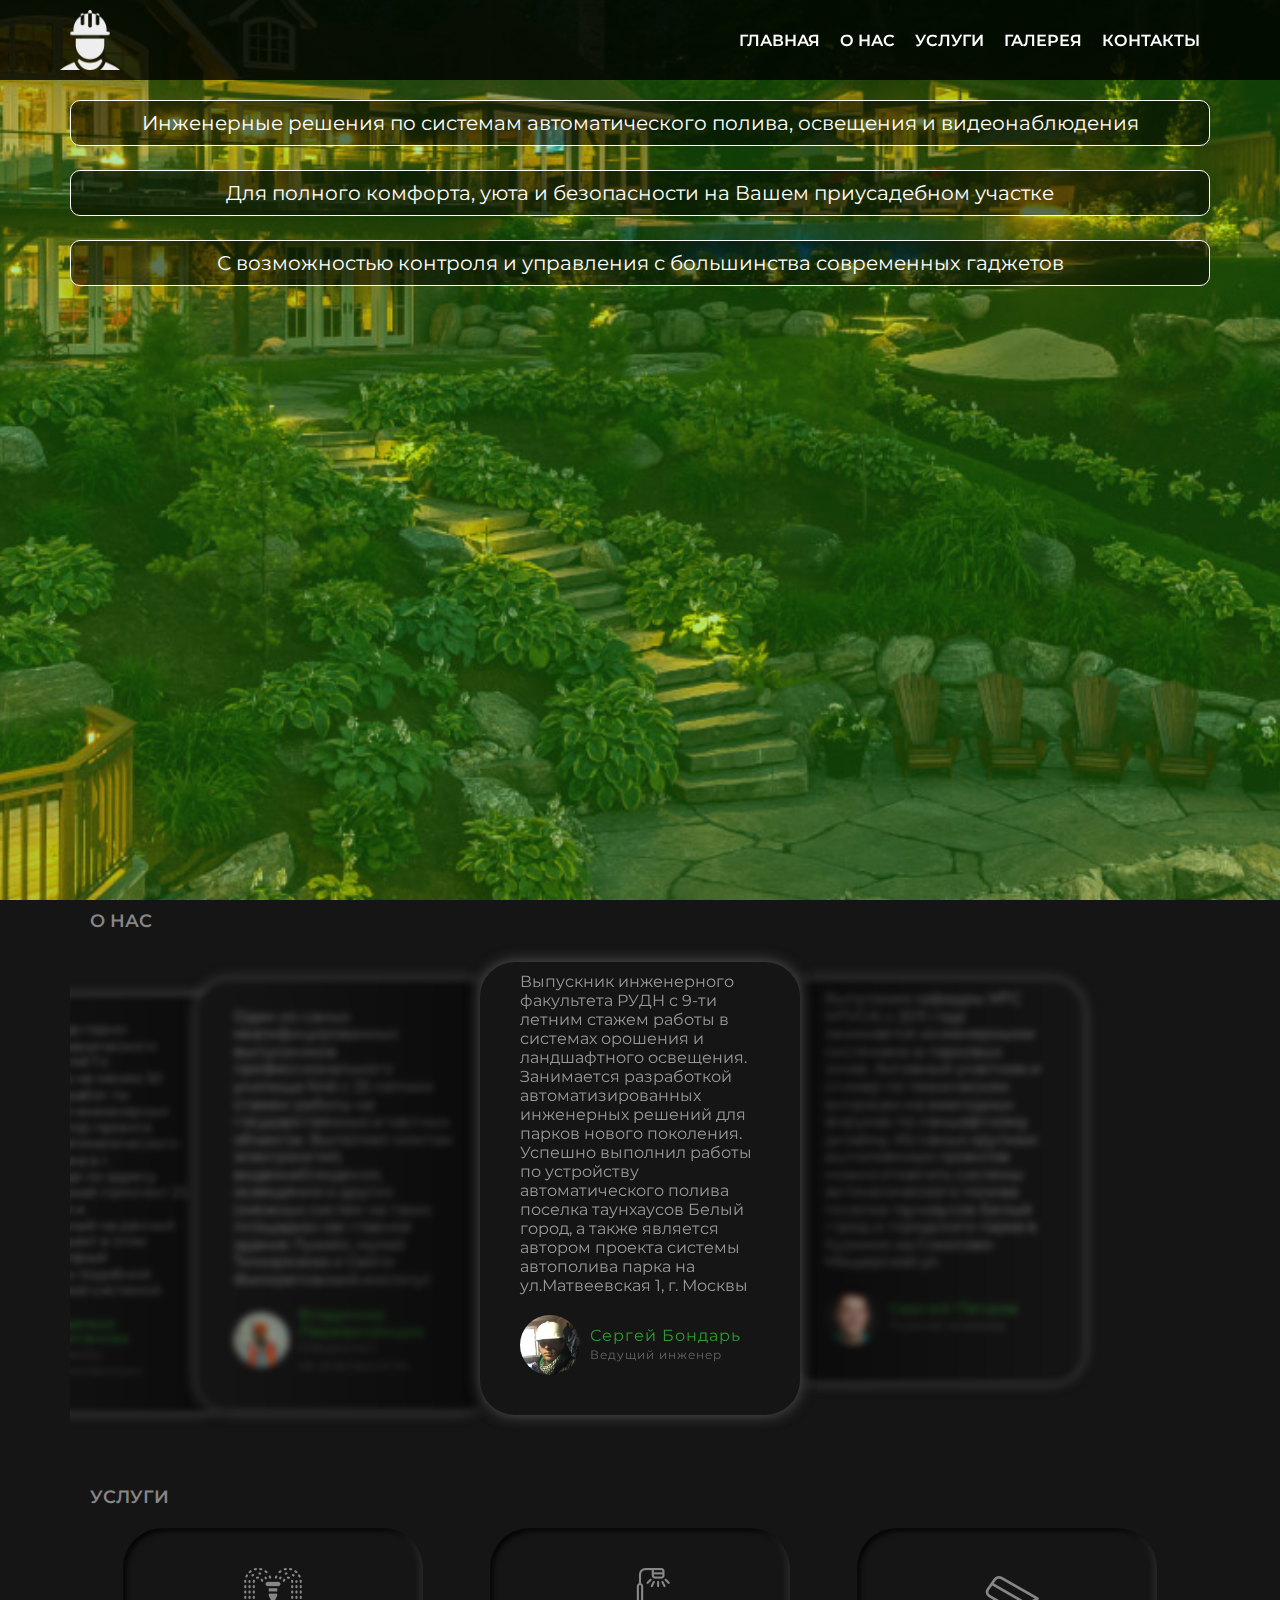
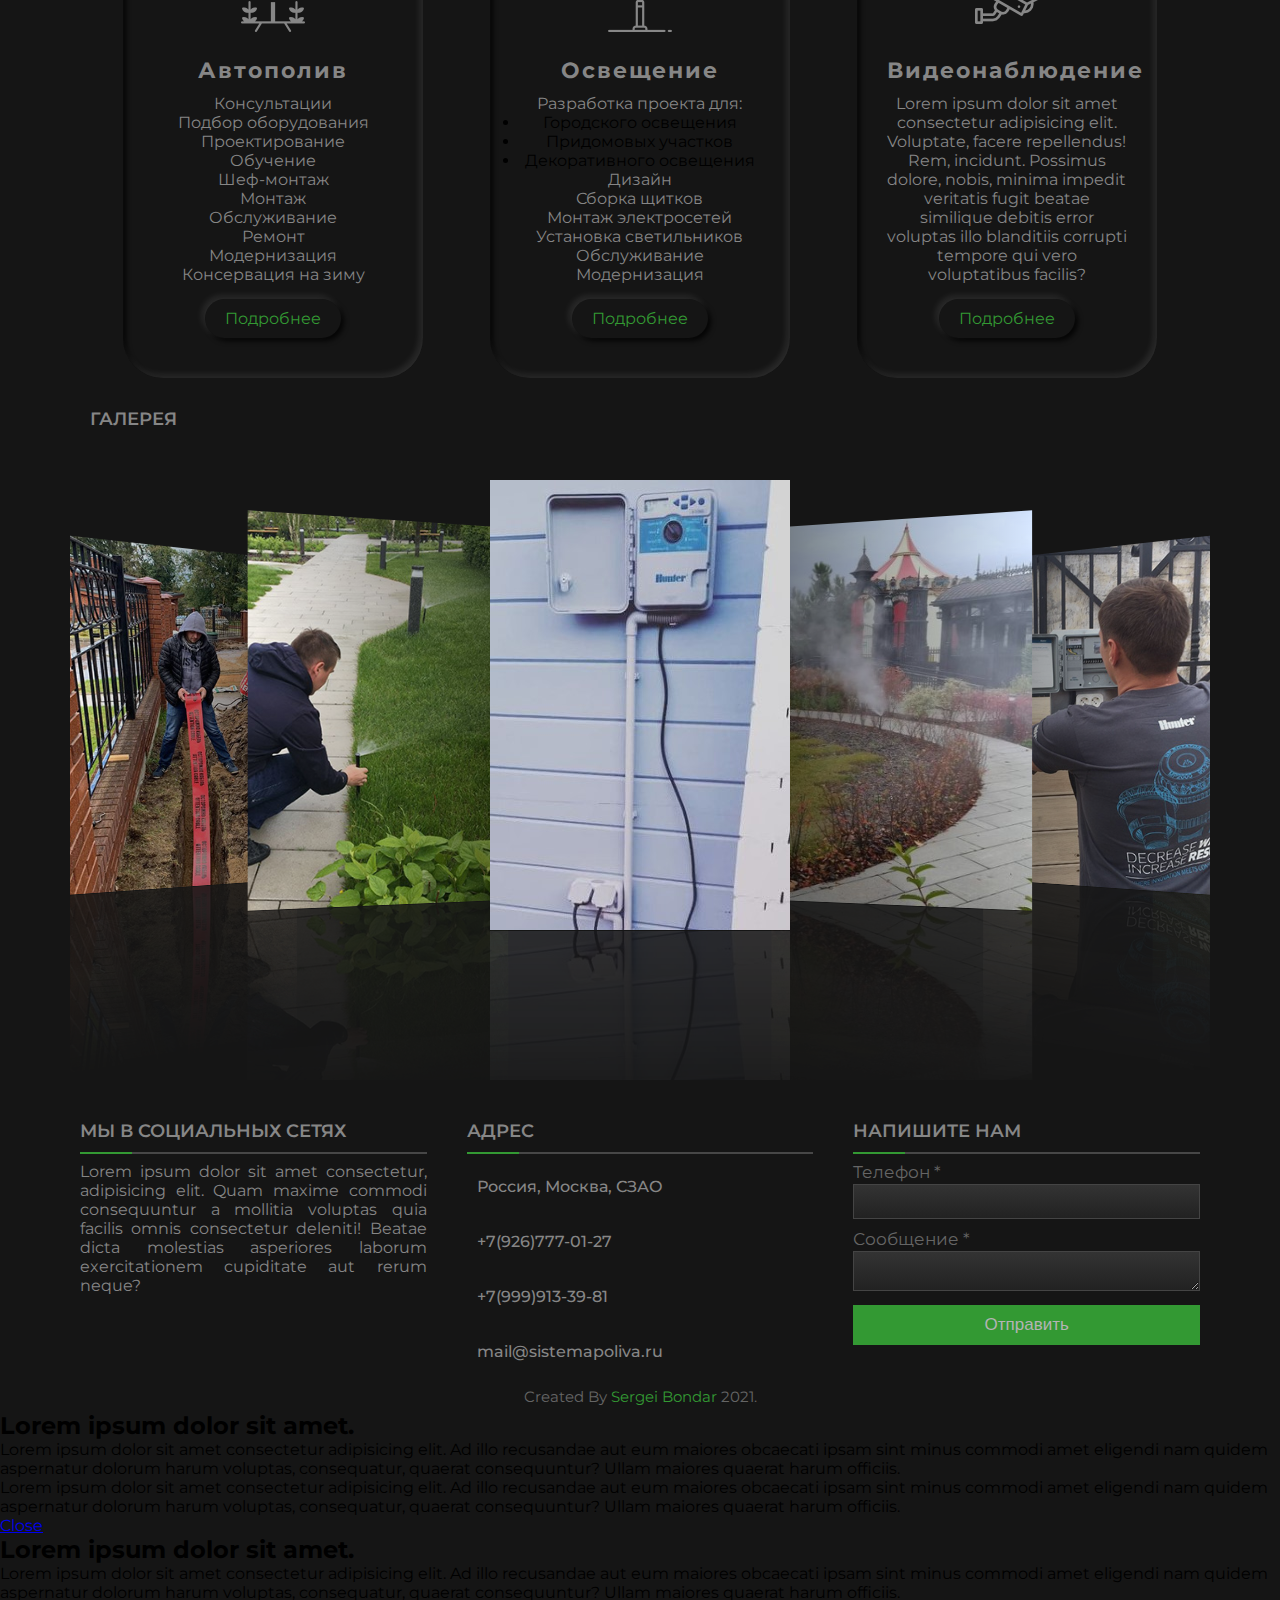
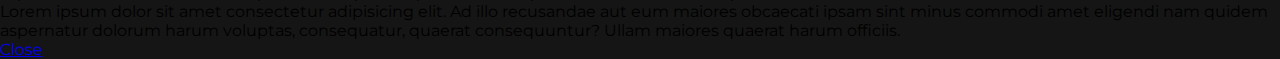
==== commit 29825917: "Update index.html" ====
--- a/index.html
+++ b/index.html
@@ -20,7 +20,7 @@
 
 
 
-  <div class="wrapper">
+  <div class="wrapper" id="blur">
 
 
 
@@ -203,8 +203,22 @@
               </div>
               <div class="contentBx">
                     <h2>Освещение</h2>
-                    <p>Lorem ipsum dolor sit amet consectetur adipisicing elit. Voluptate, facere repellendus! Rem, incidunt. Possimus dolore, nobis, minima impedit veritatis fugit beatae similique debitis error voluptas illo blanditiis corrupti tempore qui vero voluptatibus facilis? </p>
-                    <a href="#"><span>Подробнее</span></a>
+                    <p>Разработка проекта для:<br>
+                      <ul> 
+                       <li> Городского освещения</li>
+                       <li> Придомовых участков</li>
+                       <li> Декоративного освещения</li>
+                        </ul>
+                        </p> 
+                        <p>
+                        Дизайн <br>
+                        Сборка щитков<br>
+                        Монтаж электросетей<br>
+                        Установка светильников<br>
+                        Обслуживание<br>
+                        Модернизация<br>
+                      </p>
+                    <a href="#services" onclick="toggle1()"><span>Подробнее</span></a>
               </div>
         </div>
         <div class="card__services">
@@ -214,7 +228,7 @@
               <div class="contentBx">
                     <h2>Видеонаблюдение</h2>
                     <p>Lorem ipsum dolor sit amet consectetur adipisicing elit. Voluptate, facere repellendus! Rem, incidunt. Possimus dolore, nobis, minima impedit veritatis fugit beatae similique debitis error voluptas illo blanditiis corrupti tempore qui vero voluptatibus facilis? </p>
-                    <a href="#"><span>Подробнее</span></a>
+                    <a href="#services" onclick="toggle2()"><span>Подробнее</span></a>
               </div>
         </div>
   </div>
@@ -282,7 +296,7 @@
               <div class="left box">
                   <h2 class="">Мы в социальных сетях</h2>
                  <div class="footer__content">
-                     <p>По вопросам автополива, ландшафтного освещения и видеонаблюдения с нами можно связаться любым удобным для Вас способом</p>
+                     <p>Lorem ipsum dolor sit amet consectetur, adipisicing elit. Quam maxime commodi consequuntur a mollitia voluptas quia facilis omnis consectetur deleniti! Beatae dicta molestias asperiores laborum exercitationem cupiditate aut rerum neque?</p>
                      <div class="social">
                          <a href="https://www.facebook.com/sistemapoliva"><span class="fab fa-facebook-f"></span></a>
                          <a href="#"><span class="fab fa-twitter"></span></a>
@@ -354,6 +368,43 @@
 
 
   </div>
+
+
+  <div id="popup1" class="popup">
+    <h2>Lorem ipsum dolor sit amet.</h2>
+    <p>Lorem ipsum dolor sit amet consectetur adipisicing elit. Ad illo recusandae aut eum maiores obcaecati ipsam sint minus commodi amet eligendi nam quidem aspernatur dolorum harum voluptas, consequatur, quaerat consequuntur? Ullam maiores quaerat harum officiis.</p>
+    <p>Lorem ipsum dolor sit amet consectetur adipisicing elit. Ad illo recusandae aut eum maiores obcaecati ipsam sint minus commodi amet eligendi nam quidem aspernatur dolorum harum voluptas, consequatur, quaerat consequuntur? Ullam maiores quaerat harum officiis.</p>
+  
+    <a href="#services" onclick="toggle1()">Close</a>
+</div>
+
+<div id="popup2" class="popup">
+  <h2>Lorem ipsum dolor sit amet.</h2>
+  <p>Lorem ipsum dolor sit amet consectetur adipisicing elit. Ad illo recusandae aut eum maiores obcaecati ipsam sint minus commodi amet eligendi nam quidem aspernatur dolorum harum voluptas, consequatur, quaerat consequuntur? Ullam maiores quaerat harum officiis.</p>
+  <p>Lorem ipsum dolor sit amet consectetur adipisicing elit. Ad illo recusandae aut eum maiores obcaecati ipsam sint minus commodi amet eligendi nam quidem aspernatur dolorum harum voluptas, consequatur, quaerat consequuntur? Ullam maiores quaerat harum officiis.</p>
+
+  <a href="#services" onclick="toggle2()">Close</a>
+</div>
+<script type="text/javascript">
+function toggle1() {
+    var blur = document.getElementById('blur');
+    blur.classList.toggle('active')
+    var popup1 = document.getElementById('popup1');
+    popup1.classList.toggle('active')
+}
+
+function toggle2() {
+    var blur = document.getElementById('blur');
+    blur.classList.toggle('active')
+    var popup2 = document.getElementById('popup2');
+    popup2.classList.toggle('active')
+}
+
+</script>
+
+
+
+  
   
   <script src="https://code.jquery.com/jquery-3.5.1.min.js"></script>
   <script src="js/script.js"></script>
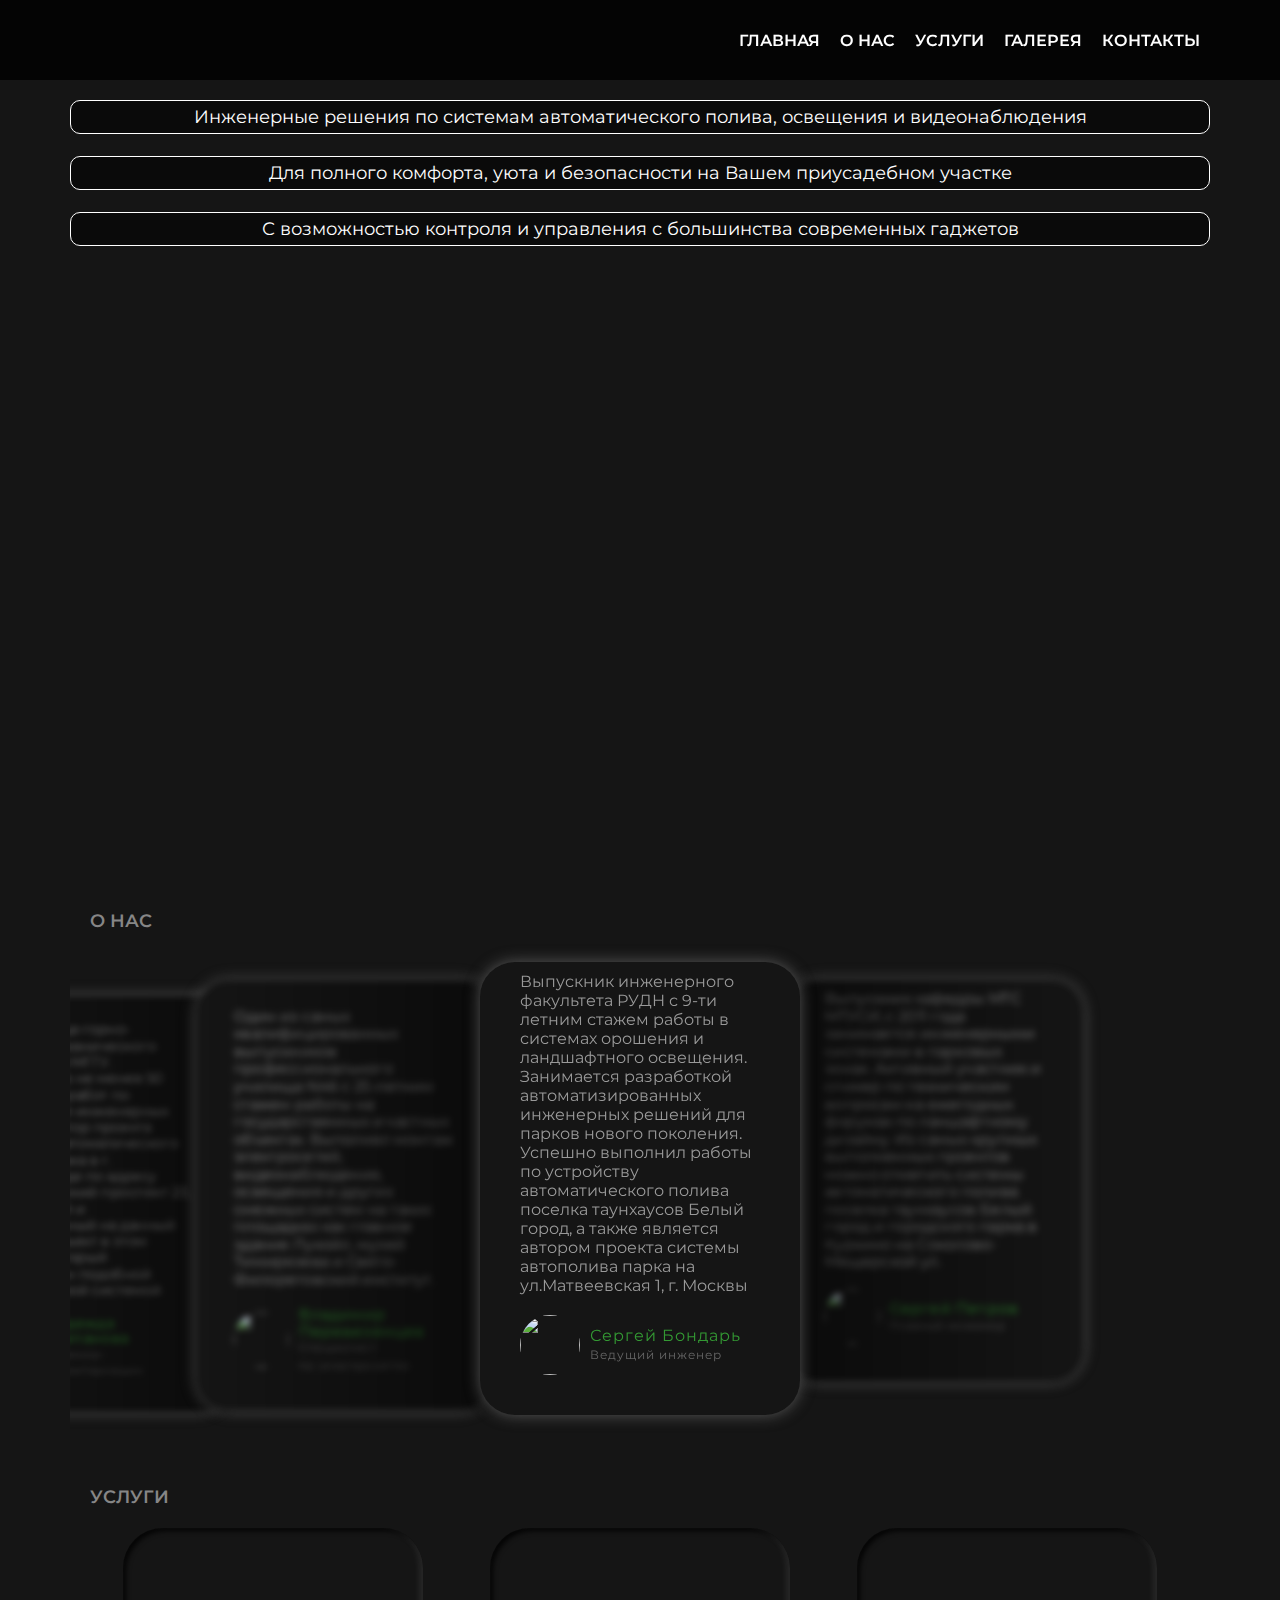
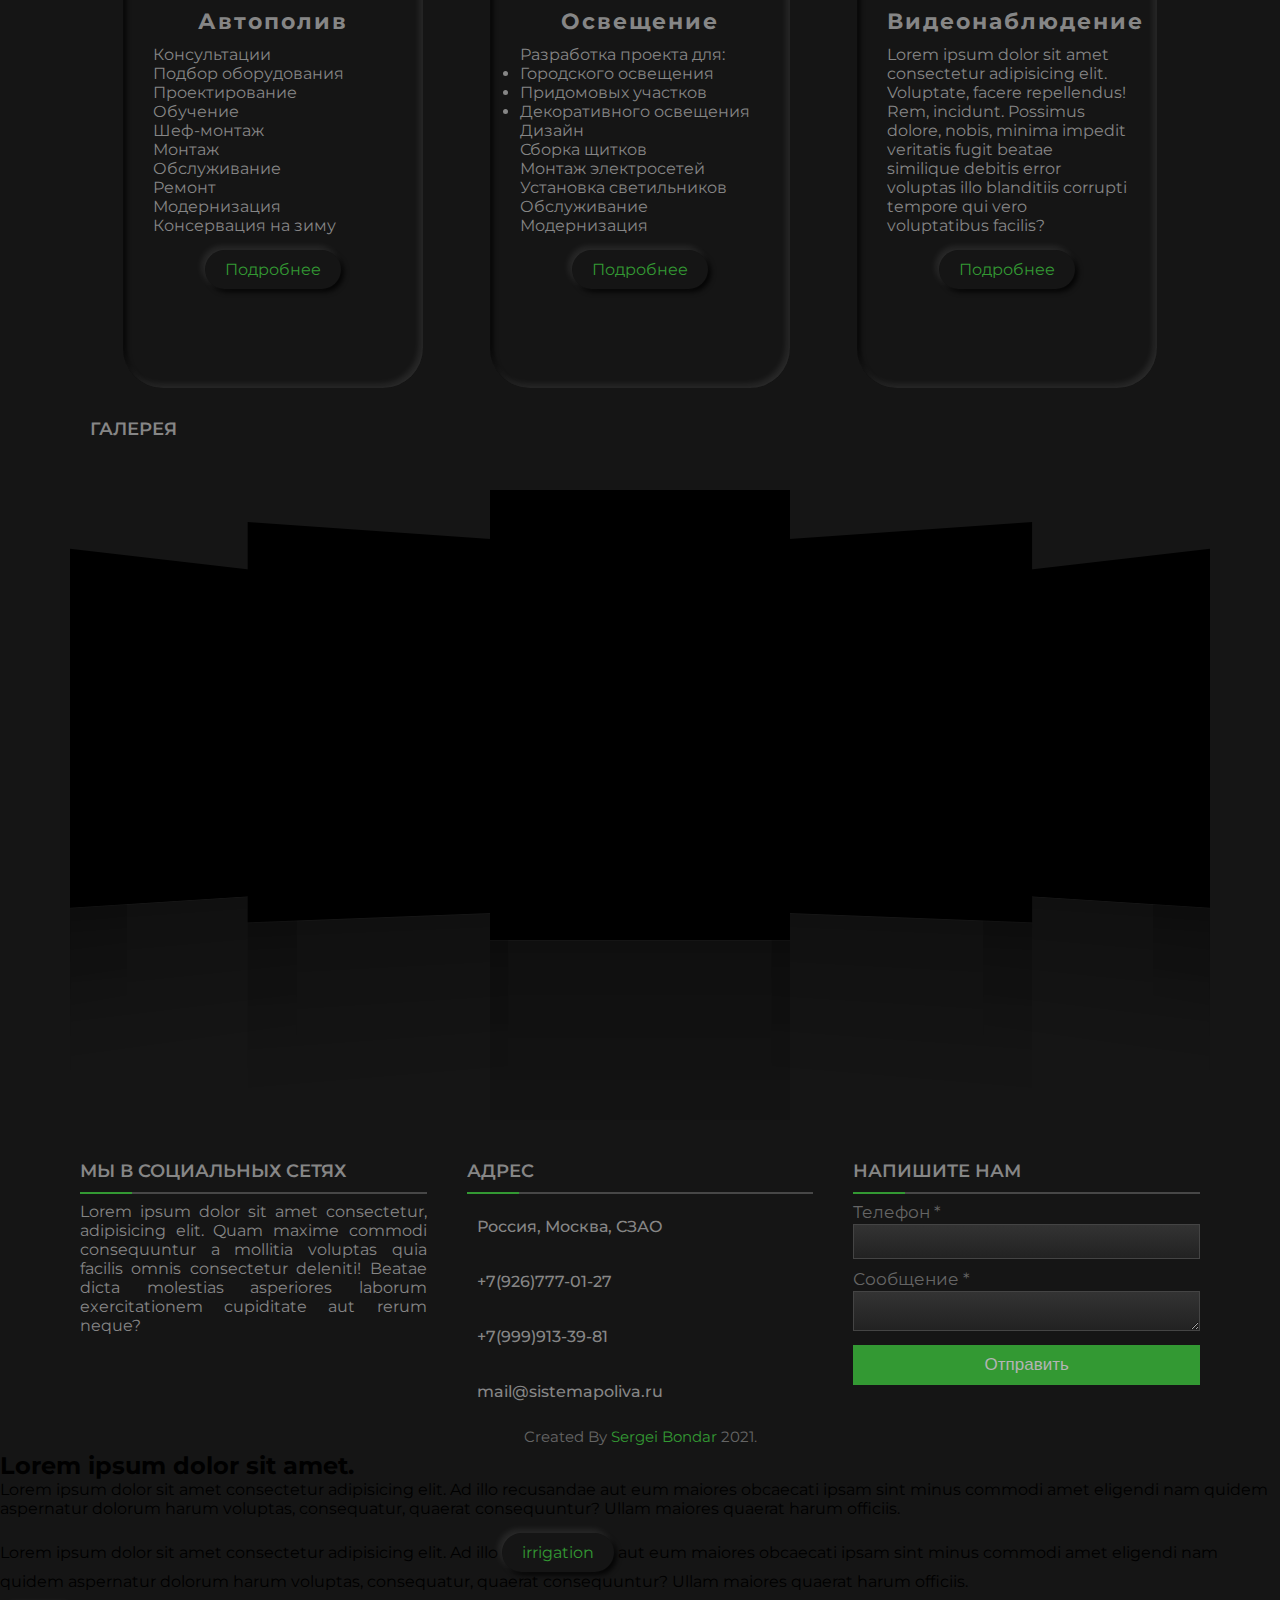
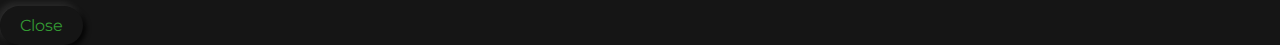
==== commit 9bf38acb: "Update index.html" ====
--- a/index.html
+++ b/index.html
@@ -64,7 +64,7 @@
 
 
       
-      <div class="banner" id="start" style="background-image: url(img/banner.jpg);">
+      <div class="banner" id="start" style="background-image: url(img/banner1.jpg);">
         
         <div class="banner__text">
             
@@ -177,7 +177,7 @@
    </div>
 <section class="services">
     <div class="container__services">
-        <div class="card__services">
+        <div id="irrigation" class="card__services">
               <div class="imgBx">
                     <img src="img/poliv.png" alt="">
               </div>
@@ -194,10 +194,10 @@
                       Модернизация <br>
                       Консервация на зиму
                      </p>
-                    <a href="http://sistemapoliva.ru/"><span>Подробнее</span></a>
+                    <a href="#" onclick="toggle3()"><span>Подробнее</span></a>
               </div>
         </div>
-        <div class="card__services">
+        <div  id="lighting" class="card__services">
               <div class="imgBx">
                     <img src="img/svet.png" alt="">
               </div>
@@ -218,17 +218,17 @@
                         Обслуживание<br>
                         Модернизация<br>
                       </p>
-                    <a href="#services" onclick="toggle1()"><span>Подробнее</span></a>
+                    <a href="#" onclick="toggle1()"><span>Подробнее</span></a>
               </div>
         </div>
-        <div class="card__services">
+        <div  id="video" class="card__services">
               <div class="imgBx">
                     <img src="img/kamera.png" alt="">
               </div>
               <div class="contentBx">
                     <h2>Видеонаблюдение</h2>
                     <p>Lorem ipsum dolor sit amet consectetur adipisicing elit. Voluptate, facere repellendus! Rem, incidunt. Possimus dolore, nobis, minima impedit veritatis fugit beatae similique debitis error voluptas illo blanditiis corrupti tempore qui vero voluptatibus facilis? </p>
-                    <a href="#services" onclick="toggle2()"><span>Подробнее</span></a>
+                    <a href="#" onclick="toggle2()"><span>Подробнее</span></a>
               </div>
         </div>
   </div>
@@ -375,7 +375,7 @@
     <p>Lorem ipsum dolor sit amet consectetur adipisicing elit. Ad illo recusandae aut eum maiores obcaecati ipsam sint minus commodi amet eligendi nam quidem aspernatur dolorum harum voluptas, consequatur, quaerat consequuntur? Ullam maiores quaerat harum officiis.</p>
     <p>Lorem ipsum dolor sit amet consectetur adipisicing elit. Ad illo recusandae aut eum maiores obcaecati ipsam sint minus commodi amet eligendi nam quidem aspernatur dolorum harum voluptas, consequatur, quaerat consequuntur? Ullam maiores quaerat harum officiis.</p>
   
-    <a href="#services" onclick="toggle1()">Close</a>
+    <a class="popup__botton" href="#lighting" onclick="toggle1()">Close</a>
 </div>
 
 <div id="popup2" class="popup">
@@ -383,7 +383,15 @@
   <p>Lorem ipsum dolor sit amet consectetur adipisicing elit. Ad illo recusandae aut eum maiores obcaecati ipsam sint minus commodi amet eligendi nam quidem aspernatur dolorum harum voluptas, consequatur, quaerat consequuntur? Ullam maiores quaerat harum officiis.</p>
   <p>Lorem ipsum dolor sit amet consectetur adipisicing elit. Ad illo recusandae aut eum maiores obcaecati ipsam sint minus commodi amet eligendi nam quidem aspernatur dolorum harum voluptas, consequatur, quaerat consequuntur? Ullam maiores quaerat harum officiis.</p>
 
-  <a href="#services" onclick="toggle2()">Close</a>
+  <a class="popup__botton" href="#video" onclick="toggle2()">Close</a>
+</div>
+
+<div id="popup3" class="popup">
+  <h2>Lorem ipsum dolor sit amet.</h2>
+  <p>Lorem ipsum dolor sit amet consectetur adipisicing elit. Ad illo recusandae aut eum maiores obcaecati ipsam sint minus commodi amet eligendi nam quidem aspernatur dolorum harum voluptas, consequatur, quaerat consequuntur? Ullam maiores quaerat harum officiis.</p>
+  <p>Lorem ipsum dolor sit amet consectetur adipisicing elit.  Ad illo <a class="popup__link" href="http://sistemapoliva.ru/">irrigation</a> aut eum maiores obcaecati ipsam sint minus commodi amet eligendi nam quidem aspernatur dolorum harum voluptas, consequatur, quaerat consequuntur? Ullam maiores quaerat harum officiis.</p>
+
+  <a class="popup__botton" href="#services" onclick="toggle3()">Close</a>
 </div>
 <script type="text/javascript">
 function toggle1() {
@@ -400,6 +408,13 @@
     popup2.classList.toggle('active')
 }
 
+function toggle3() {
+    var blur = document.getElementById('blur');
+    blur.classList.toggle('active')
+    var popup3 = document.getElementById('popup3');
+    popup3.classList.toggle('active')
+}
+
 </script>
 
 
--- a/css/style.css
+++ b/css/style.css
@@ -15,6 +15,54 @@
 	font-family: 'Montserrat', sans-serif;
 	background: #151515;
 }
+
+/*popup start*/
+.wrapper#blur.active {
+      filter: blur(20px);
+      pointer-events: none;
+      user-select: none;
+      
+	
+  }
+
+  #popup1, #popup2 {
+      position: fixed;
+      margin-top: 50px ;
+      top:40%;
+      left: 50%;
+      transform: translate(-50%,-50%);
+      border-radius: 10px;
+      min-width: 300px;
+      padding: 20px;
+      box-shadow: 0 5px 30px rgba(0,0,0,.30);
+      background: #151515;
+      color: #868686;
+      visibility: hidden;
+      opacity: 0;
+      transition: 0.9s;
+      
+  }
+  #popup1.active, #popup2.active {
+      top: 40%;
+      visibility: visible;
+      opacity: 1;
+      transition: 0.9s;
+  }
+
+  .popup a {
+      
+      display: inline-block;
+      padding: 10px 20px;
+      margin-top: 15px;
+      border-radius: 40px;
+      color: #339933;
+      font-size: 16px;
+      text-decoration: none;
+      box-shadow:  -3px -3px 7px rgba(255,255,255,0.1),
+             3px 3px 5px rgba(0,0,0,0.8) 
+
+  }
+/*popup end*/
 
 .banner{
 	min-height: 100vh;
@@ -44,7 +92,7 @@
 	 right: 10px;
 	
       
-       font-size: 20px;
+       font-size: 18px;
      }   
   
 
@@ -56,7 +104,7 @@
     border: 1px solid #fff;  
     border-radius: 10px; 
     background: rgba(0, 0, 0, 0.5);
-    padding: 10px; 
+    padding: 5px 10px ; 
     text-align: center;
  }
 
@@ -202,6 +250,7 @@
 }
 
 .container__services .card__services {
+      height: 460px;
       width: 300px;
       margin: 20px;
       padding: 40px 30px 40px 30px;
@@ -238,7 +287,13 @@
 }
 
 .container__services .card__services .contentBx p {
-      color: #868686;
+      text-align: left;
+      color: #868686;
+}
+
+.contentBx  li {
+      color: #868686;
+      text-align: left;
 }
 
 .container__services .card__services .contentBx a {
@@ -287,7 +342,7 @@
     .swiper-container2 {
       width: 100%;
       padding-top: 50px;
-      padding-bottom: 150px;
+      padding-bottom: 180px;
       
     }
   
@@ -297,7 +352,7 @@
       width: 300px;
       height: 450px;
       background: #000 ;
-      -webkit-box-reflect: below 1px linear-gradient(transparent,transparent,rgba(0, 0, 0, 0.15));
+      -webkit-box-reflect: below 1px linear-gradient(transparent,transparent,rgba(0, 0, 0, 0.25));
     }
 
 
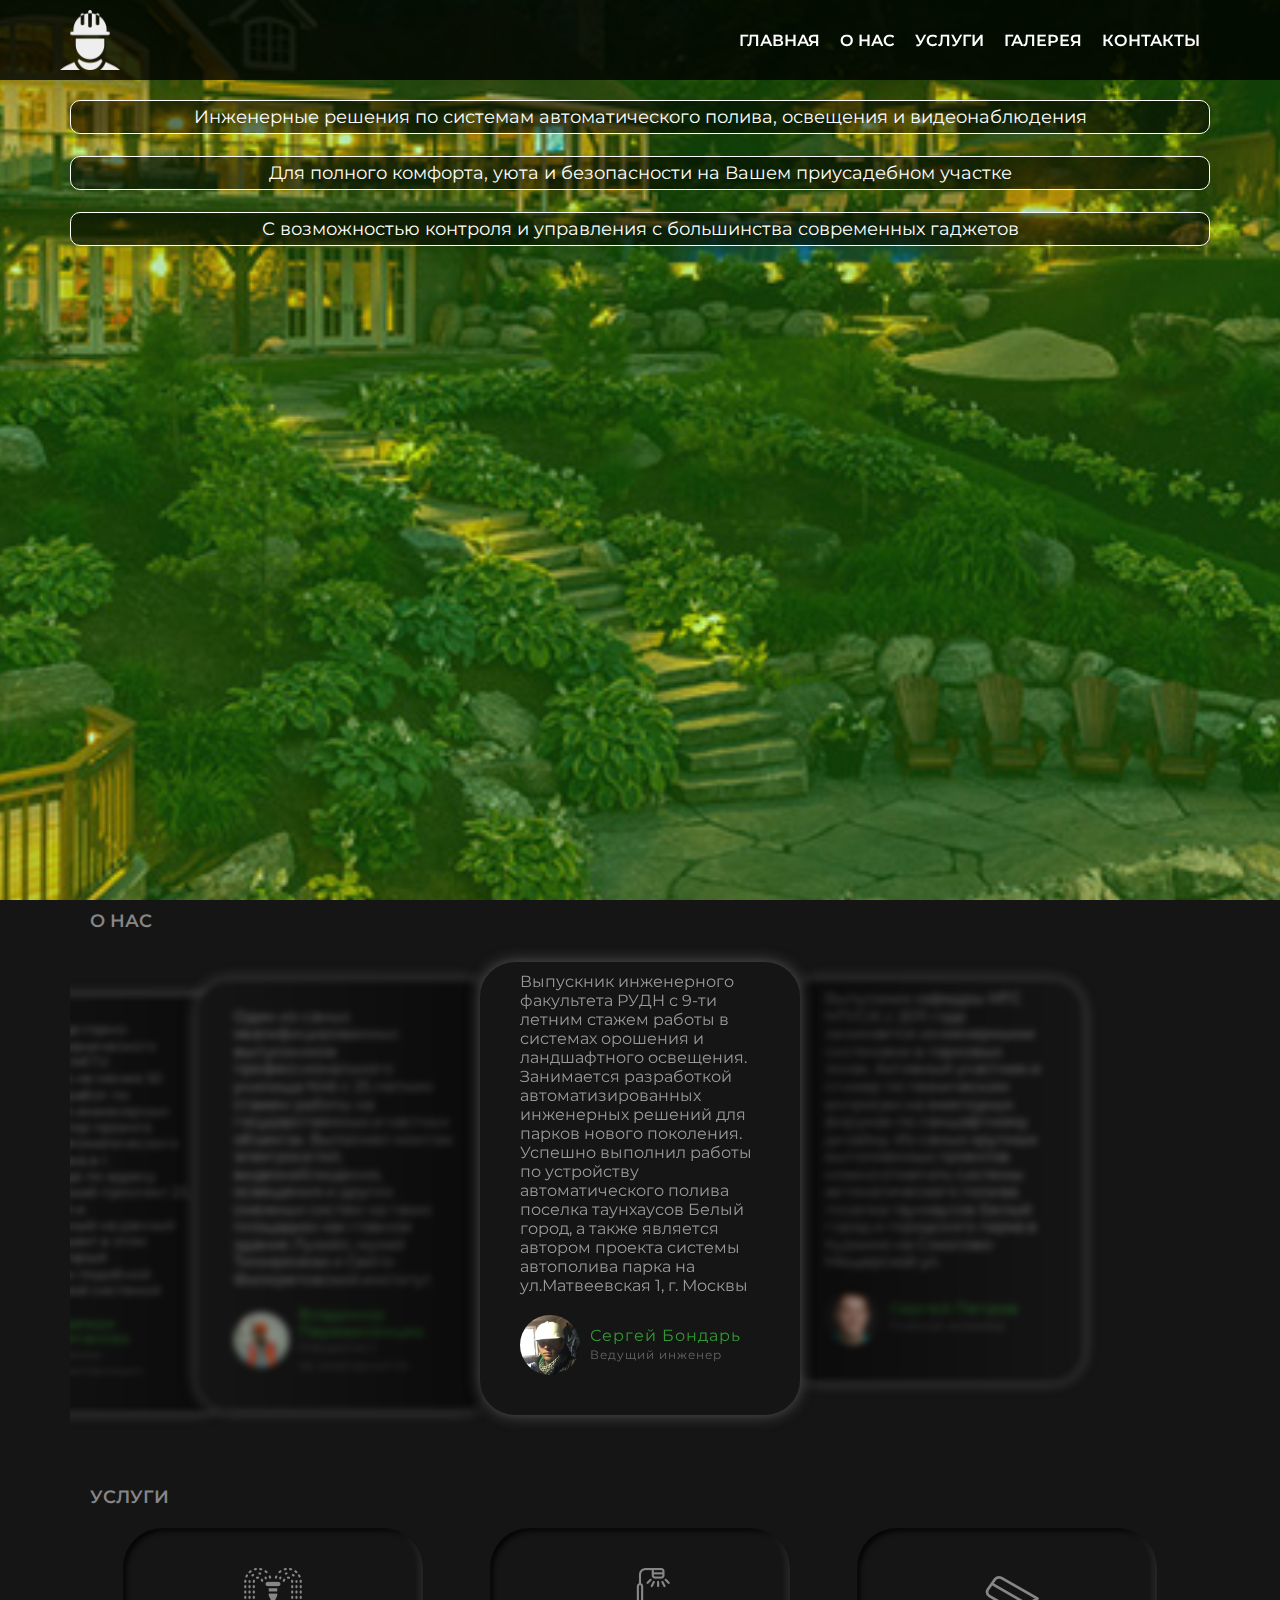
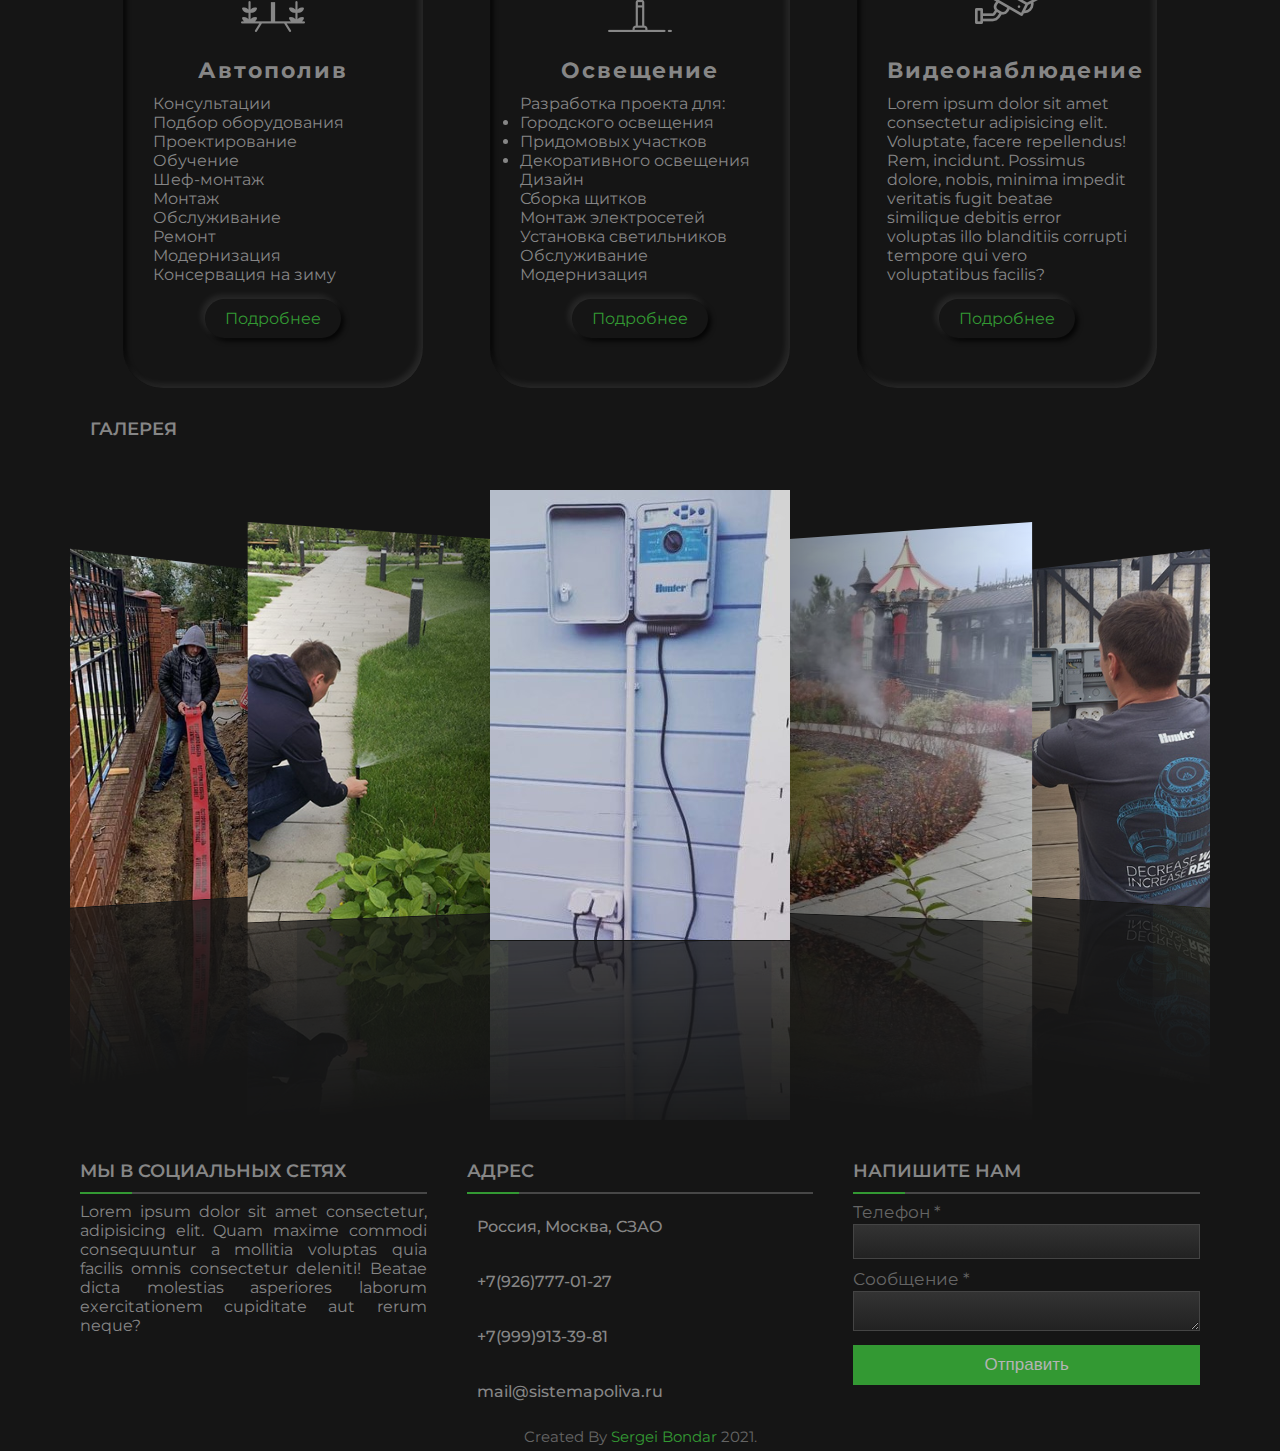
==== commit 575104af: "Update index.html" ====
--- a/index.html
+++ b/index.html
@@ -4,7 +4,7 @@
   <meta charset="UTF-8">
   <meta name="viewport" content="width=device-width, initial-scale=1.0">
   <script src="js/icons.js" crossorigin="anonymous"></script>
-  <title>Services and solutions</title>
+  <title>&#128736;Services and solutions&#128208;</title>
   <link rel="stylesheet" href="https://unpkg.com/swiper/swiper-bundle.min.css" />
   <link rel="stylesheet" href="css/style.css">
 
--- a/css/style.css
+++ b/css/style.css
@@ -25,7 +25,7 @@
 	
   }
 
-  #popup1, #popup2 {
+  #popup1, #popup2, #popup3 {
       position: fixed;
       margin-top: 50px ;
       top:40%;
@@ -42,14 +42,14 @@
       transition: 0.9s;
       
   }
-  #popup1.active, #popup2.active {
+  #popup1.active, #popup2.active, #popup3.active {
       top: 40%;
       visibility: visible;
       opacity: 1;
-      transition: 0.9s;
+      transition: 1.3s;
   }
 
-  .popup a {
+  .popup__botton {
       
       display: inline-block;
       padding: 10px 20px;
@@ -62,6 +62,24 @@
              3px 3px 5px rgba(0,0,0,0.8) 
 
   }
+
+  .popup__botton:hover {
+      box-shadow: inset -3px -3px 7px rgba(255,255,255,0.1),
+           inset  3px 3px 5px rgba(0,0,0,0.8) 
+}
+
+.popup__link {
+      text-decoration: none;
+      color: #868686;
+      border: 1px solid #868686;
+      border-radius: 5px;
+}
+
+.popup__link:hover {
+      color:#fff;
+      border-color: #fff;
+}
+
 /*popup end*/
 
 .banner{
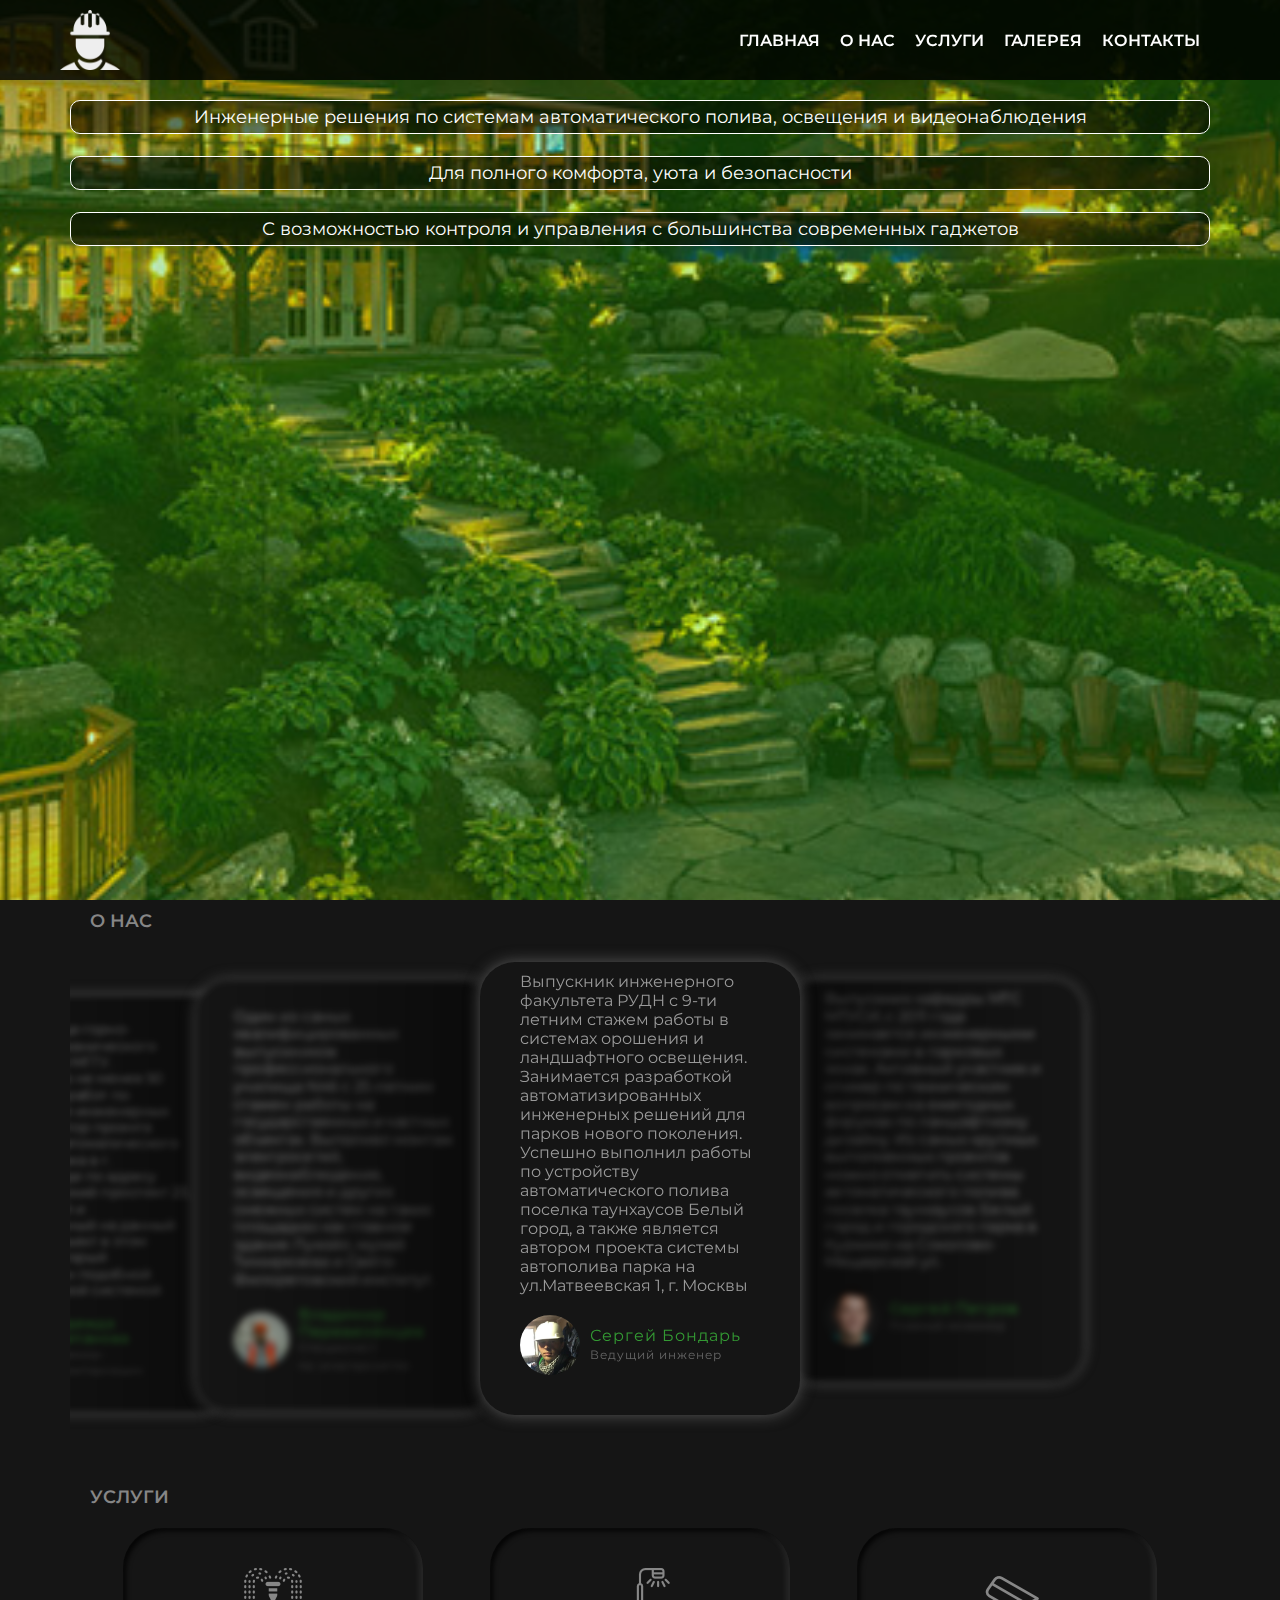
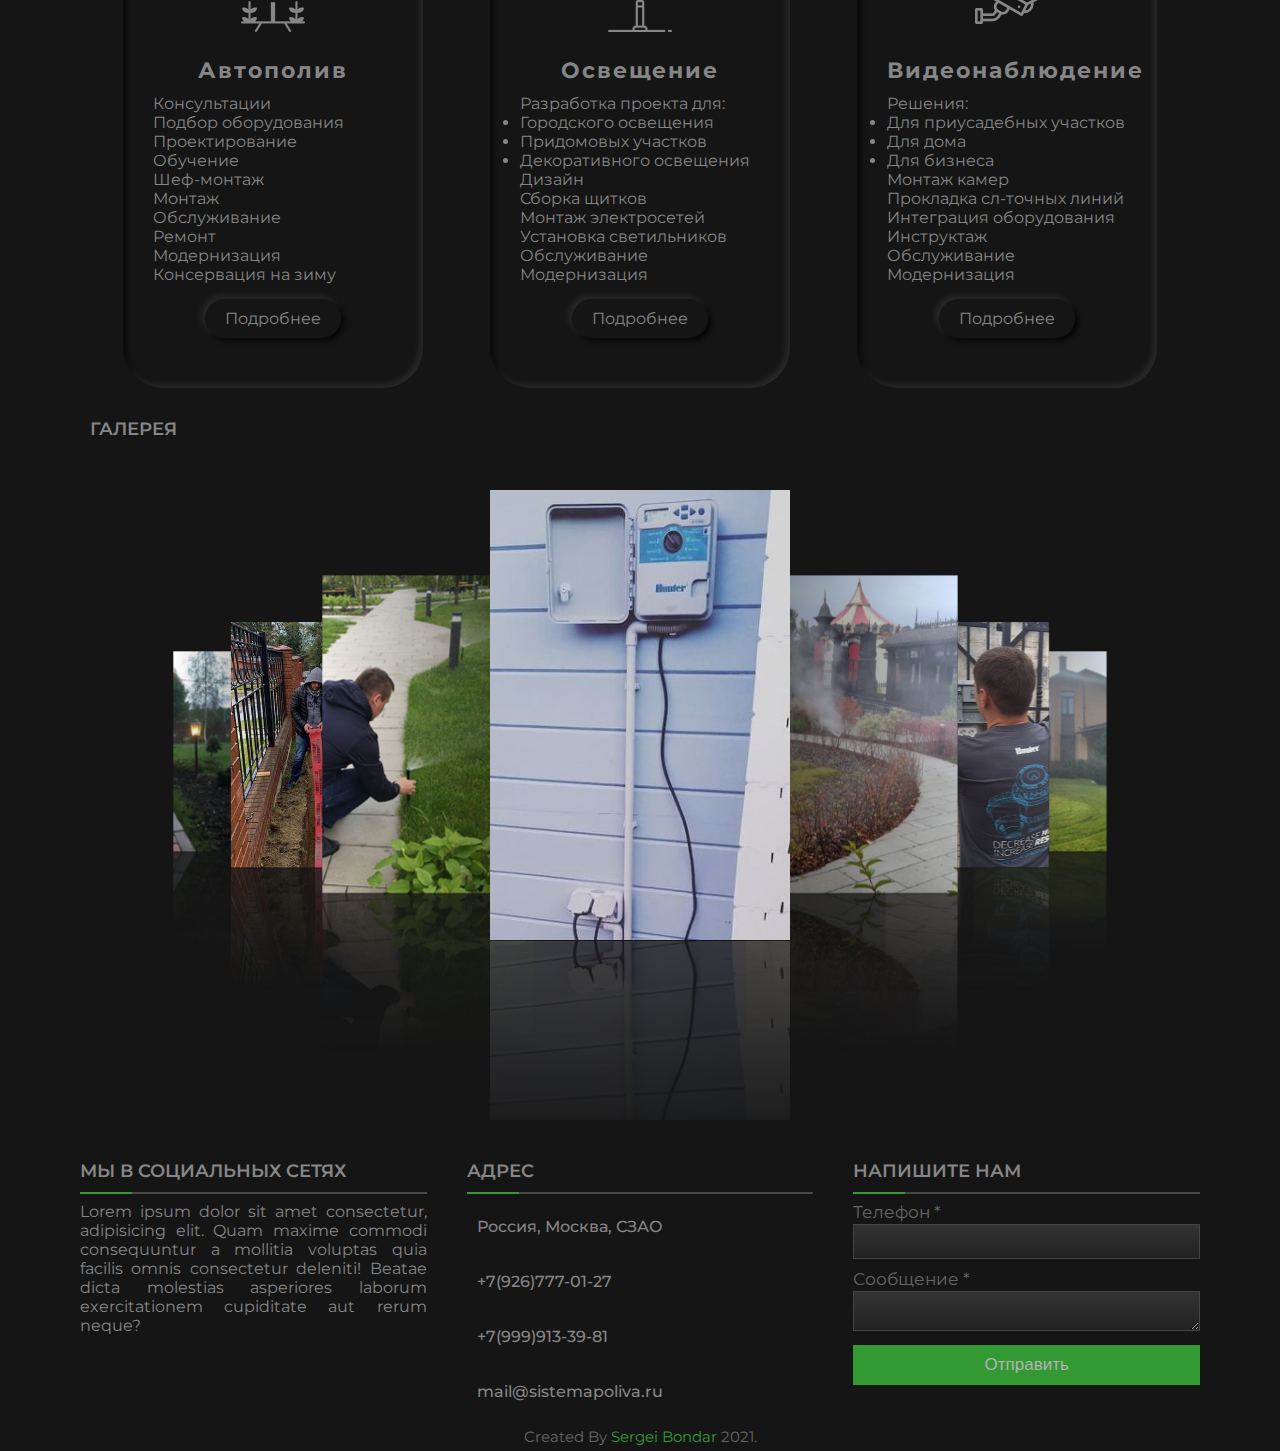
==== commit fc596af2: "Update index.html" ====
--- a/index.html
+++ b/index.html
@@ -70,7 +70,7 @@
             
             <p><span class="fas fa-pencil-ruler"></span>  Инженерные решения по системам автоматического полива, освещения и видеонаблюдения</p>
             <br>
-            <p><span class="far fa-smile"> </span>  Для полного комфорта, уюта и безопасности на Вашем приусадебном участке</p>
+            <p><span class="far fa-smile"> </span>  Для полного комфорта, уюта и безопасности</p>
             <br>
             <p><span class="fas fa-mobile-alt"> </span>  С возможностью контроля и управления с большинства современных гаджетов</p>
             
@@ -194,7 +194,7 @@
                       Модернизация <br>
                       Консервация на зиму
                      </p>
-                    <a href="#" onclick="toggle3()"><span>Подробнее</span></a>
+                    <a href="#services" onclick="toggle3()"><span>Подробнее</span></a>
               </div>
         </div>
         <div  id="lighting" class="card__services">
@@ -218,7 +218,7 @@
                         Обслуживание<br>
                         Модернизация<br>
                       </p>
-                    <a href="#" onclick="toggle1()"><span>Подробнее</span></a>
+                    <a href="#lighting" onclick="toggle1()"><span>Подробнее</span></a>
               </div>
         </div>
         <div  id="video" class="card__services">
@@ -227,8 +227,21 @@
               </div>
               <div class="contentBx">
                     <h2>Видеонаблюдение</h2>
-                    <p>Lorem ipsum dolor sit amet consectetur adipisicing elit. Voluptate, facere repellendus! Rem, incidunt. Possimus dolore, nobis, minima impedit veritatis fugit beatae similique debitis error voluptas illo blanditiis corrupti tempore qui vero voluptatibus facilis? </p>
-                    <a href="#" onclick="toggle2()"><span>Подробнее</span></a>
+                    <p>Решения:<br>
+                      <ul> 
+                       <li>Для приусадебных участков</li>
+                       <li>Для дома</li>
+                       <li>Для бизнеса</li>
+                        </ul>
+                        </p> 
+                        <p>
+                        Монтаж камер <br>
+                        Прокладка сл-точных линий<br>
+                        Интеграция оборудования<br>
+                        Инструктаж<br>
+                        Обслуживание<br>
+                        Модернизация<br></p>
+                    <a href="#video" onclick="toggle2()"><span>Подробнее</span></a>
               </div>
         </div>
   </div>
@@ -263,15 +276,15 @@
           centeredSlides: true,
           slidesPerView: 'auto',
           coverflowEffect: {
-            rotate: 20,
+            rotate: 0,
             stretch: 0,
-            depth: 200,
+            depth: 500,
             modifier: 1,
             slideShadows: true,
           },
             loop: true,
             autoplay: {
-            delay: 1500,
+            delay: 3500,
             disableOnInteraction: false,
       },
         });
@@ -318,13 +331,13 @@
                    <div class="phone">
                        <span class="fas fa-phone-alt"></span>
                        <span class="footer__text">
-                           <a href=”tel:+79267770127”>+7(926)777-01-27</a>
+                           <a href="tel:+79267770127">+7(926)777-01-27</a>
                        </span>
                    </div>
                    <div class="phone">
                     <span class="fas fa-phone-alt"></span>
                     <span class="footer__text">
-                        <a href=”tel:+7999913381”>+7(999)913-39-81</a>
+                        <a href="tel:+7999913381">+7(999)913-39-81</a>
                     </span>
                 </div>
                    <div class="email">
@@ -345,7 +358,7 @@
                           </div>
                           <div class="msg">
                            <div class="footer__text">Сообщение *</div>
-                           <textarea name="user_message" id="" required cols="25" rows="2"></textarea>
+                           <textarea  name="user_message" id="" required cols="25" rows="2"></textarea>
                           </div>
                           <div class="footer__btn">
                               <button type="submit" class="form__button">Отправить</button>
@@ -387,9 +400,8 @@
 </div>
 
 <div id="popup3" class="popup">
-  <h2>Lorem ipsum dolor sit amet.</h2>
-  <p>Lorem ipsum dolor sit amet consectetur adipisicing elit. Ad illo recusandae aut eum maiores obcaecati ipsam sint minus commodi amet eligendi nam quidem aspernatur dolorum harum voluptas, consequatur, quaerat consequuntur? Ullam maiores quaerat harum officiis.</p>
-  <p>Lorem ipsum dolor sit amet consectetur adipisicing elit.  Ad illo <a class="popup__link" href="http://sistemapoliva.ru/">irrigation</a> aut eum maiores obcaecati ipsam sint minus commodi amet eligendi nam quidem aspernatur dolorum harum voluptas, consequatur, quaerat consequuntur? Ullam maiores quaerat harum officiis.</p>
+  <h2>Система автоматического полива </h2>
+  <p>- это комплекс компетенции и знаний инженеров, агрономов и ландшафтных дизайнеров. Это принятие ответственности на всех этапах и качественное обслуживание. Это идеалогия и подход долгосрочного сотрудничества. Такая обширная тема заслуживает <a class="popup__link" href="http://sistemapoliva.ru/">отдельного рассмотрения.</a> </p>
 
   <a class="popup__botton" href="#services" onclick="toggle3()">Close</a>
 </div>
--- a/css/style.css
+++ b/css/style.css
@@ -39,14 +39,14 @@
       color: #868686;
       visibility: hidden;
       opacity: 0;
-      transition: 0.9s;
+      transition: 1.3s;
       
   }
   #popup1.active, #popup2.active, #popup3.active {
       top: 40%;
       visibility: visible;
       opacity: 1;
-      transition: 1.3s;
+      transition: 1.9s;
   }
 
   .popup__botton {
@@ -55,7 +55,7 @@
       padding: 10px 20px;
       margin-top: 15px;
       border-radius: 40px;
-      color: #339933;
+      color: #868686;
       font-size: 16px;
       text-decoration: none;
       box-shadow:  -3px -3px 7px rgba(255,255,255,0.1),
@@ -64,6 +64,7 @@
   }
 
   .popup__botton:hover {
+	color: #339933;
       box-shadow: inset -3px -3px 7px rgba(255,255,255,0.1),
            inset  3px 3px 5px rgba(0,0,0,0.8) 
 }
@@ -319,7 +320,7 @@
       padding: 10px 20px;
       margin-top: 15px;
       border-radius: 40px;
-      color: #339933;
+      color: #868686;
       font-size: 16px;
       text-decoration: none;
       box-shadow:  -3px -3px 7px rgba(255,255,255,0.1),
@@ -327,6 +328,7 @@
 }
 
 .container__services .card__services .contentBx a:hover {
+	color: #339933;
       box-shadow: inset -3px -3px 7px rgba(255,255,255,0.1),
            inset  3px 3px 5px rgba(0,0,0,0.8) 
 }
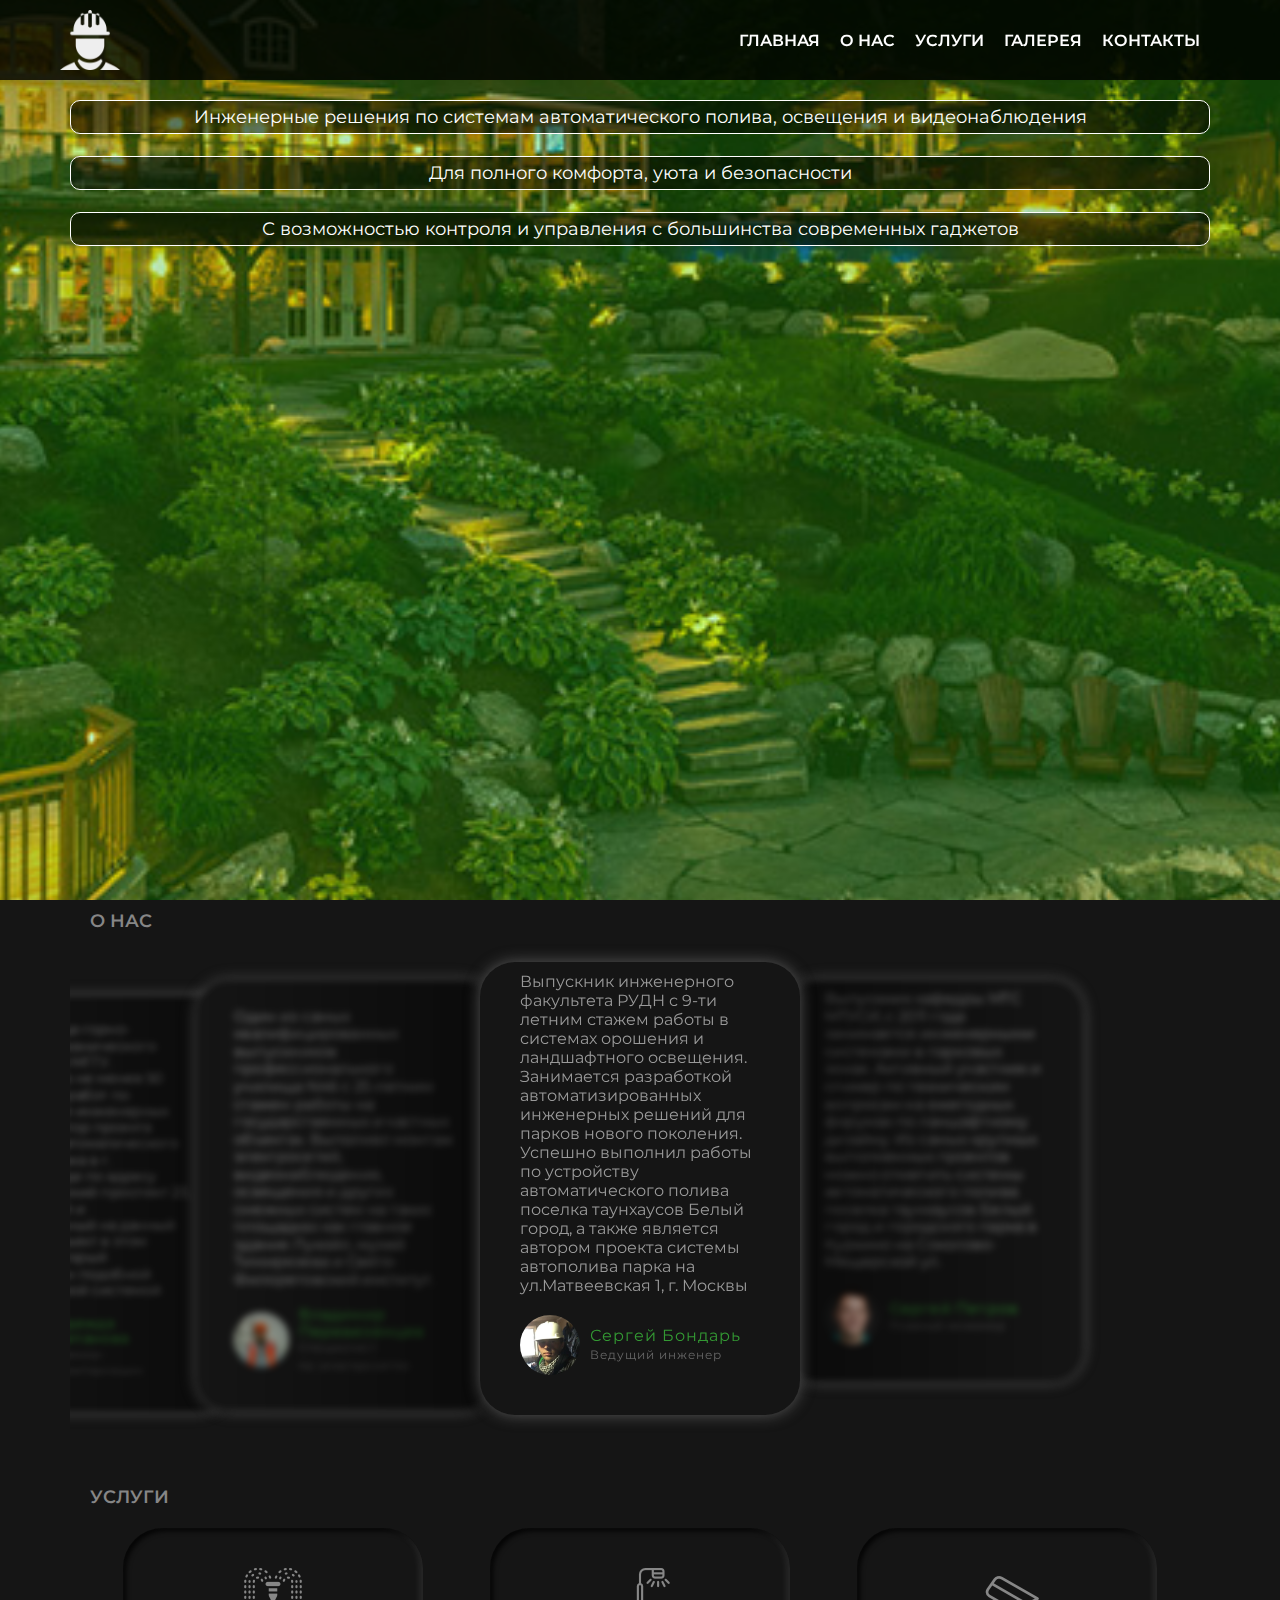
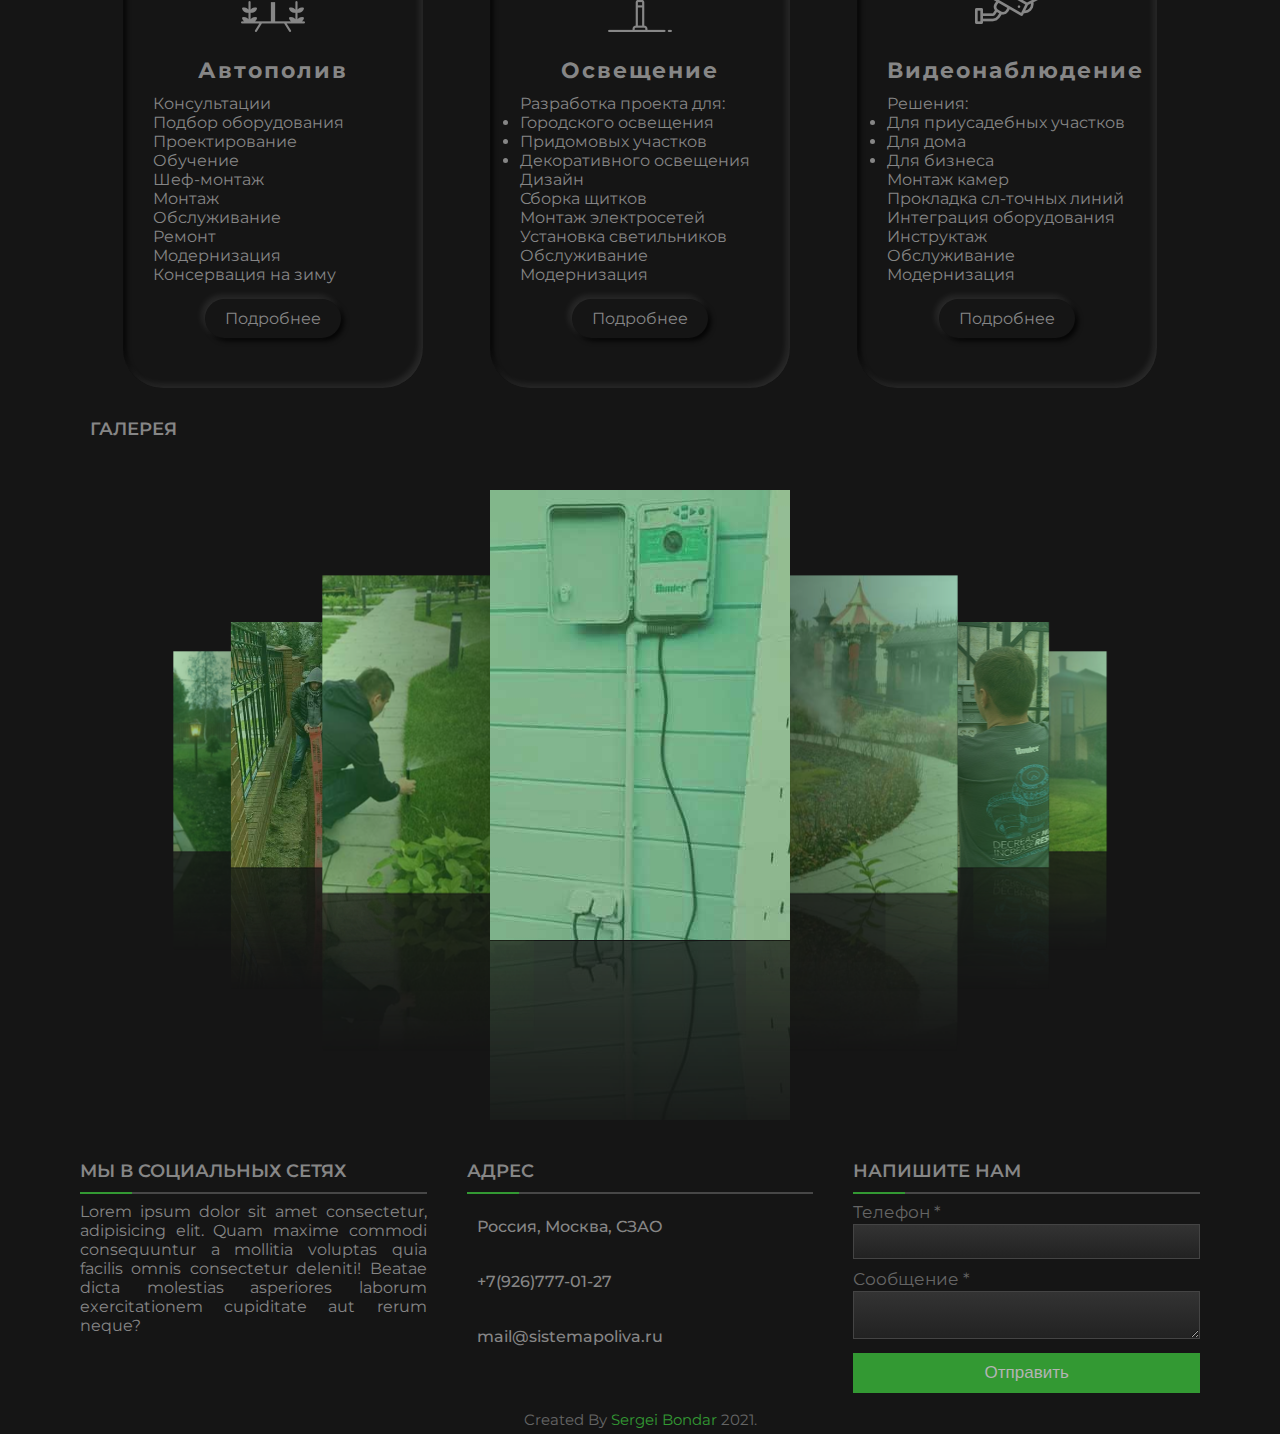
==== commit 8ef46cb0: "Update index.html" ====
--- a/index.html
+++ b/index.html
@@ -334,12 +334,7 @@
                            <a href="tel:+79267770127">+7(926)777-01-27</a>
                        </span>
                    </div>
-                   <div class="phone">
-                    <span class="fas fa-phone-alt"></span>
-                    <span class="footer__text">
-                        <a href="tel:+7999913381">+7(999)913-39-81</a>
-                    </span>
-                </div>
+               
                    <div class="email">
                        <span class="fas fa-envelope"></span>
                        <span class="footer__text">
--- a/css/style.css
+++ b/css/style.css
@@ -14,14 +14,20 @@
 	font-family: Arial, Helvetica, sans-serif;
 	font-family: 'Montserrat', sans-serif;
 	background: #151515;
+      
 }
 
 /*popup start*/
+
+
+
 .wrapper#blur.active {
+
       filter: blur(20px);
       pointer-events: none;
       user-select: none;
       
+     
 	
   }
 
@@ -39,14 +45,14 @@
       color: #868686;
       visibility: hidden;
       opacity: 0;
-      transition: 1.3s;
+      transition: 1.1s;
       
   }
   #popup1.active, #popup2.active, #popup3.active {
       top: 40%;
       visibility: visible;
       opacity: 1;
-      transition: 1.9s;
+      transition: 1.1s;
   }
 
   .popup__botton {
@@ -70,10 +76,9 @@
 }
 
 .popup__link {
-      text-decoration: none;
-      color: #868686;
-      border: 1px solid #868686;
-      border-radius: 5px;
+      
+      color: #868686;
+     
 }
 
 .popup__link:hover {
@@ -703,7 +708,10 @@
 
 .right form .msg {
       margin-top: 10px;
-}
+
+}
+
+
 
 .right form input, .right form textarea{
      /*
@@ -716,10 +724,10 @@
       
 
    
-      font-size: 1.0625rem;
+      font-size: 1.3rem;
       outline: none;
      width: 100%;
-      color: #868686;
+      color: #339933;
       border: 1px solid #444;
       caret-color: #339933;
       background: linear-gradient(#333,#222);
